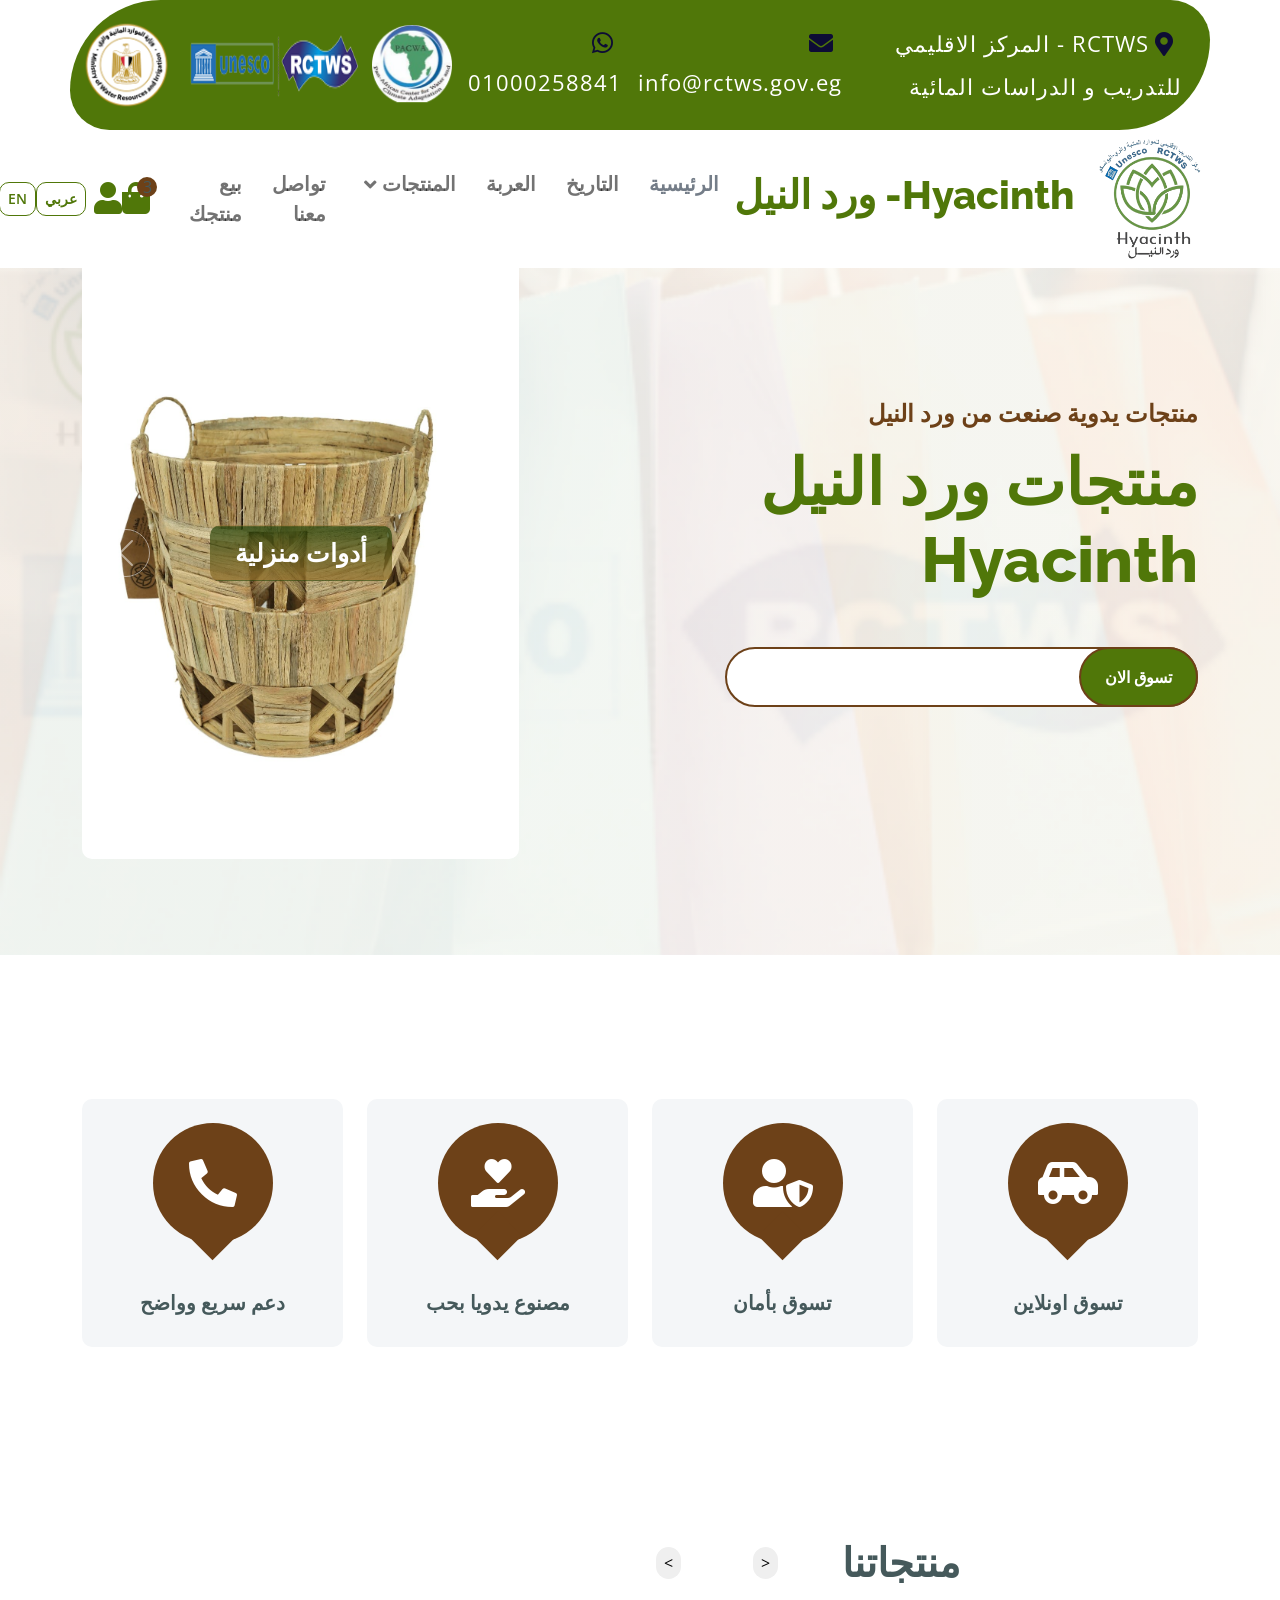
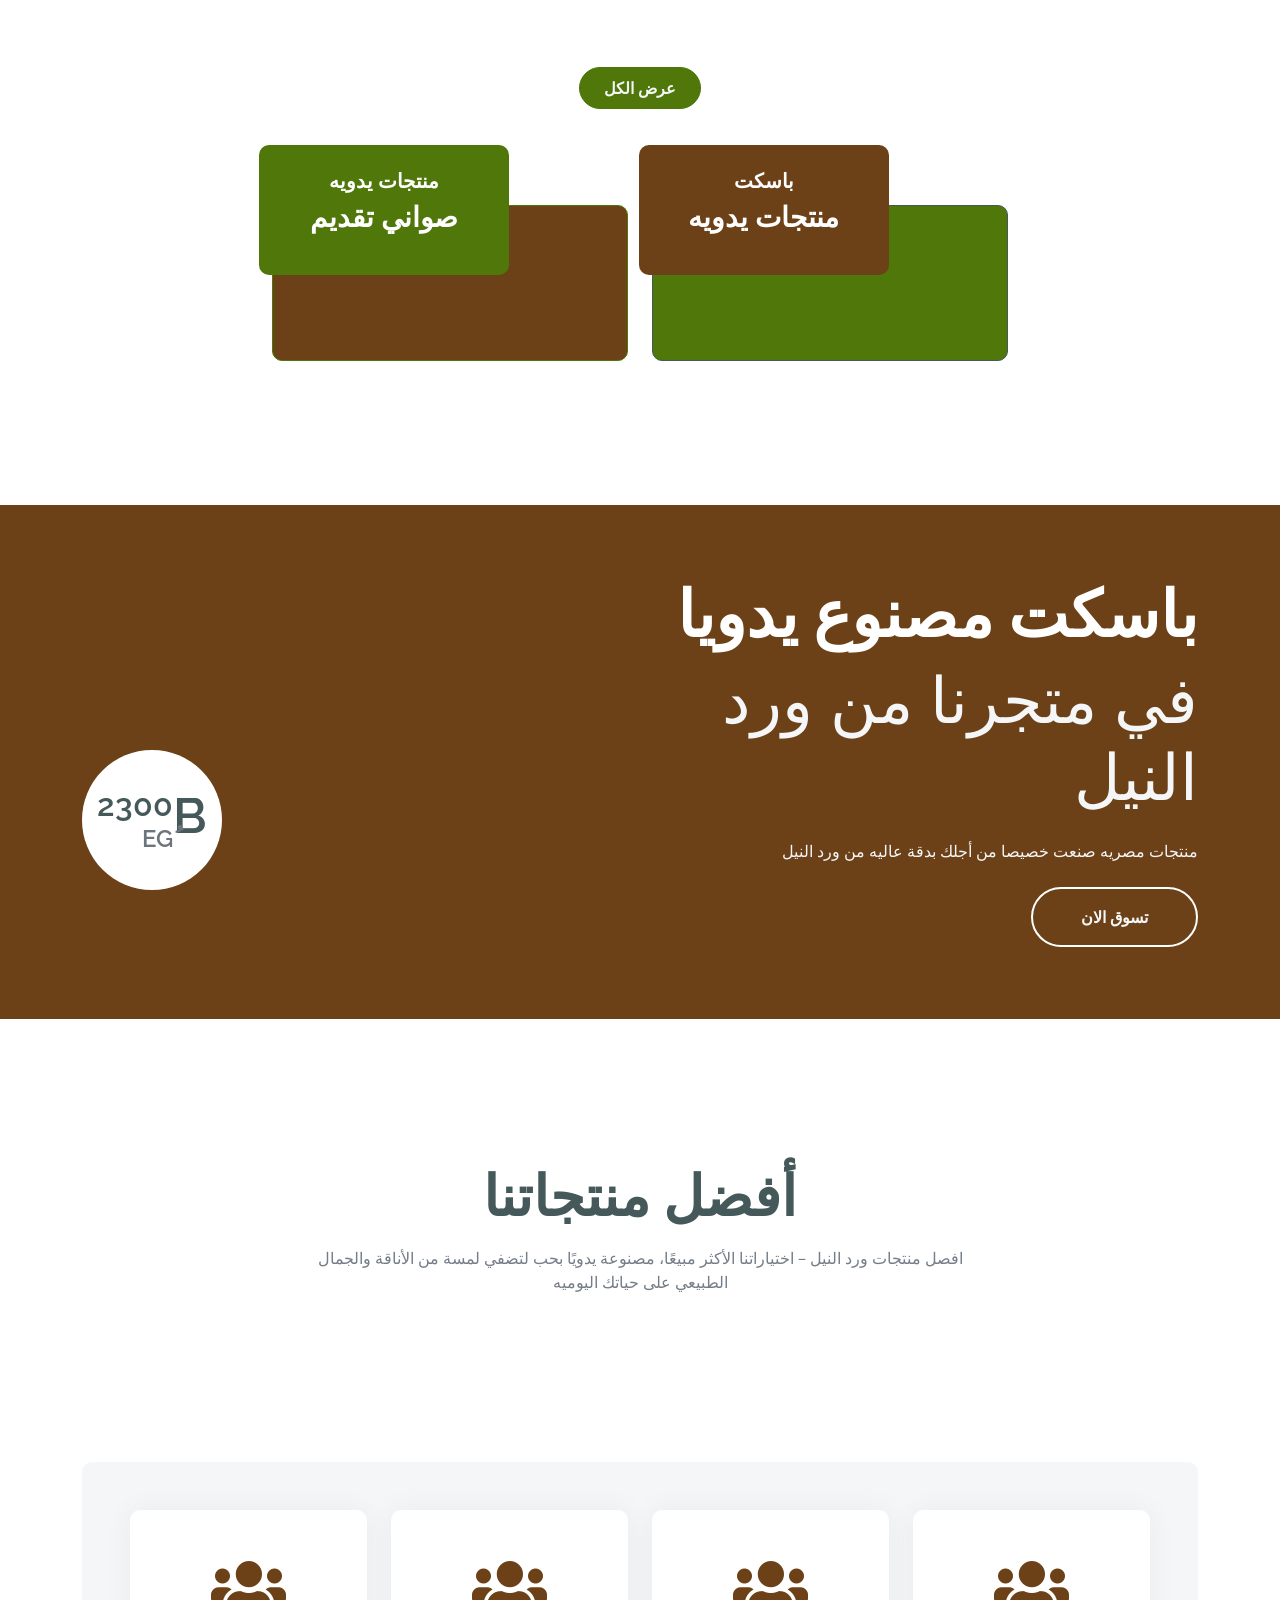
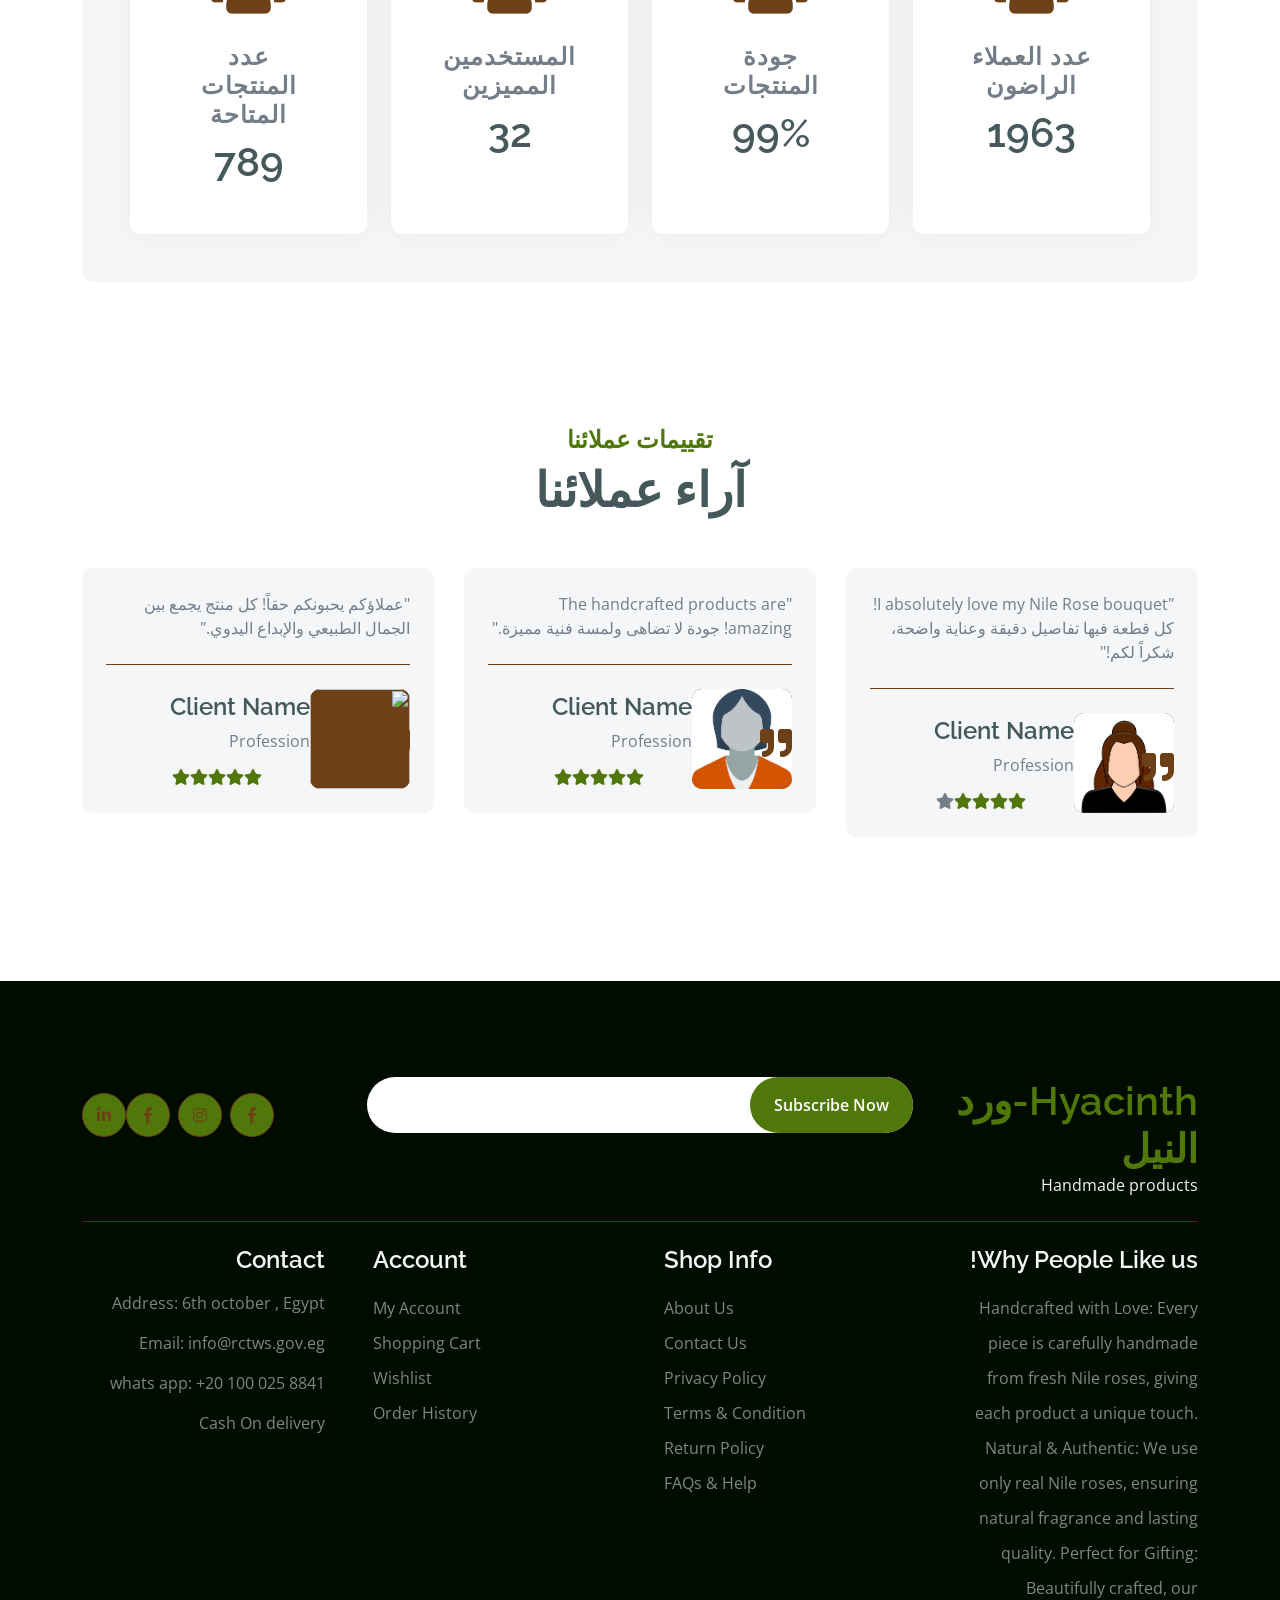
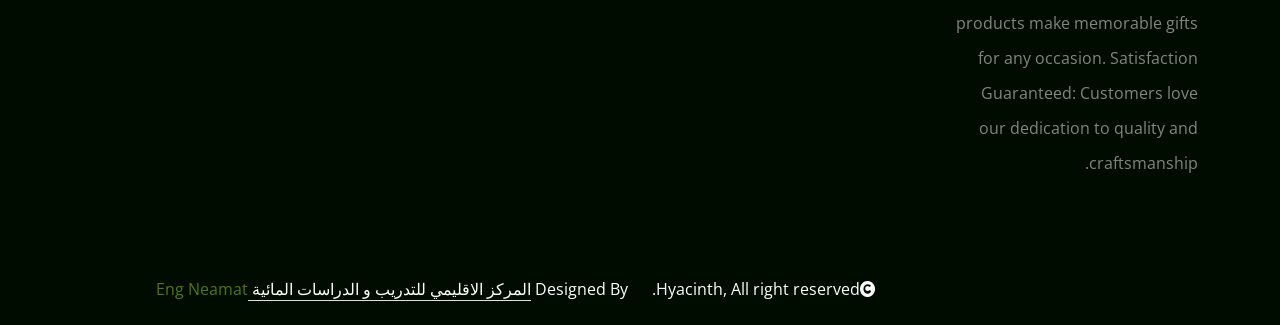
==== index.html @ 99140414 "Add files via upload" ====
<!DOCTYPE html>
<html lang="en" dir="ltr">

    <head>
        <meta charset="utf-8">
        <title>Hyacinth  - ورد النيل</title>
        <meta content="width=device-width, initial-scale=1.0" name="viewport">
        <meta content="" name="keywords">
        <meta content="" name="description">

        <!-- Google Web Fonts -->
        <link rel="preconnect" href="https://fonts.googleapis.com">
        <link rel="preconnect" href="https://fonts.gstatic.com" crossorigin>
        <link href="https://fonts.googleapis.com/css2?family=Open+Sans:wght@400;600&family=Raleway:wght@600;800&display=swap" rel="stylesheet"> 

        <!-- Icon Font Stylesheet -->
        <link rel="stylesheet" href="https://use.fontawesome.com/releases/v5.15.4/css/all.css"/>
        <link href="https://cdn.jsdelivr.net/npm/bootstrap-icons@1.4.1/font/bootstrap-icons.css" rel="stylesheet">

        <!-- Libraries Stylesheet -->
        <link href="lib/lightbox/css/lightbox.min.css" rel="stylesheet">
        <link href="lib/owlcarousel/assets/owl.carousel.min.css" rel="stylesheet">


        <!-- Customized Bootstrap Stylesheet -->
        <link href="css/bootstrap.min.css" rel="stylesheet">

        <!-- Template Stylesheet -->
        <link href="css/style.css" rel="stylesheet">


        <link rel="icon" type="image/png" href="img/hya.jpeg">

    </head>

    <body>

        <!-- Spinner Start -->
        <div id="spinner" class="show w-100 vh-100 bg-white position-fixed translate-middle top-50 start-50  d-flex align-items-center justify-content-center">
            <div class="spinner-grow text-primary" role="status"></div>
        </div>
        <!-- Spinner End -->


        <!-- Top Navbar start -->
        <div class="container-fluid fixed-top">
            <div class="container topbar bg-primary d-none d-lg-block">
                <div class="d-flex justify-content-between">
                    <div class="top-info ps-2">
                        <small class="me-3"><i class="fas fa-map-marker-alt me-2 text-icon fa-lg"></i> 
                            <a href="https://www.facebook.com/rctws.org" target="_blank" class="text-white fs">RCTWS - المركز الاقليمي للتدريب و الدراسات المائية</a>
                        </small>
                        <small class="me-3"><i class="fas fa-envelope me-2   fa-lg text-icon"></i>
                            <a href="#" class="text-white fs">info@rctws.gov.eg</a>
                        </small>
                        <small class="me-3"><i class="fab fa-whatsapp me-2 text-icon fa-lg"></i>
                            <a href="#" class="text-white fs">01000258841</a>
                        </small>
                    </div>
                    <div class="top-link pe-2">
                       <img src="./img/paacwa-removebg-preview.png" width="80px">
                        <img src="./img/rc.png" width="200px" height="130px">

                       <img src="./img/logo4.png" width="90px">
 
                        
                    </div>
                </div>
            </div>
            <div class="container px-0">
                <nav class="navbar navbar-light bg-white navbar-expand-xl">


<a href="ttps://www.facebook.com/rctws.org" target="_blank">
  <img src="./img/hyac.png" style="height: 130px; width: 120px; cursor: pointer;">
</a>



                    <a href="https://www.facebook.com/rctws.org" target="_blank" class="navbar-brand"><h1 class="text-primary display-6">Hyacinth- ورد النيل</h1></a>
                    <button class="navbar-toggler py-2 px-3" type="button" data-bs-toggle="collapse" data-bs-target="#navbarCollapse">
                        <span class="fa fa-bars text-primary"></span>
                    </button>
                    <div class="collapse navbar-collapse bg-white" id="navbarCollapse">
                        <div class="navbar-nav mx-auto">
                            <a href="index.html" class="nav-item nav-link active fw-bold" data-ar="الرئيسية" data-en="Home">Home     </a>
                            <a href="history.html" class="nav-item nav-link  fw-bold" data-ar="التاريخ" data-en="History"> History</a>
                            <a href="cart.html" class="nav-item nav-link fw-bold" data-ar="العربة" data-en="Cart"></a>
                            <div class="nav-item dropdown">
                                <a href="#" class="nav-link dropdown-toggle fw-bold" data-bs-toggle="dropdown" data-ar="المنتجات "data-en="Products"></a>
                                <div class="dropdown-menu m-0 bg-secondary rounded-0">
                                    <a href="all-products.html" class="dropdown-item  fw-bold" data-ar="كل المنتجات" data-en="All products"> - </a>
                                    <a href="https://forms.gle/xGgBKrQKAGeYq6rEA" class="dropdown-item fw-bold" data-ar="بيع منتجك" data-en="Sell at Hyacinth"> </a></div>
                                </div> 
                                     <a href="contact.html" class="nav-item nav-link fw-bold" data-ar="تواصل معنا" data-en="Contact" ></a>
                                    <a href="https://forms.gle/xGgBKrQKAGeYq6rEA" class="nav-item nav-link fw-bold" data-ar=" بيع منتجك" data-en="Sell at Hyacinth"></a>

                            </div> 



        <div class="d-flex m-3 me-0" >

                          <a href="cart.html" class="position-relative me-4 my-auto">
                                <i class="fa fa-shopping-bag fa-2x"></i>
                                <span class="position-absolute bg-secondary rounded-circle d-flex align-items-center justify-content-center text-dark px-1" style="top: -5px; left: 15px; height: 20px; min-width: 20px;">3</span>
                            </a>
                            <a href="https://forms.gle/xGgBKrQKAGeYq6rEA" class="my-auto">
                                <i class="fas fa-user fa-2x"></i>
                            </a>

                            
        <button onclick="setLanguage('ar')" class="btn btn-sm btn-outline-primary me-2">عربي</button>
<button onclick="setLanguage('en')" class="btn btn-sm btn-outline-primary">EN</button>  
                        </div>

                        </div>
                        
                
                    </div>
                </nav>
            </div>
        </div>
        <!-- top Navbar End -->




        <!-- Modal Search Start -->
        <div class="modal fade" id="searchModal" tabindex="-1" aria-labelledby="exampleModalLabel" aria-hidden="true">
            <div class="modal-dialog modal-fullscreen">
                <div class="modal-content rounded-0">
                    <div class="modal-header">
                        <h5 class="modal-title" id="exampleModalLabel">Search by keyword</h5>
                        <button type="button" class="btn-close" data-bs-dismiss="modal" aria-label="Close"></button>
                    </div>
                    <div class="modal-body d-flex align-items-center">
                        <div class="input-group w-75 mx-auto d-flex">
                            <input type="search" class="form-control p-3" placeholder="keywords" aria-describedby="search-icon-1">
                            <span id="search-icon-1" class="input-group-text p-3"><i class="fa fa-search"></i></span>
                        </div>
                    </div>
                </div>
            </div>
        </div>
        <!-- Modal Search End -->
<style>
/* الوضع الإنجليزي */
html[dir="ltr"] .search-btn {
    top: 0%;
  right: 25%;
}

/* الوضع العربي */
html[dir="rtl"] .search-btn {
        top: 0%;

  right: 0%;
}
</style>


        <!-- Hero Start -->
        <div class="container-fluid py-5 mb-5 hero-header">
            <div class="container py-5">
                <div class="row g-5 align-items-center">
                    <div class="col-md-12 col-lg-7">
                        <h4 class="mb-3 text-secondary"  data-ar="منتجات يدوية صنعت من ورد النيل" data-en="Handmade products"></h4>

                        <h1 class="mb-5 display-3 text-primary"  data-ar="منتجات ورد النيل Hyacinth" data-en="Hyacinth Products"></h1>
                        <div class="position-relative mx-auto">
                            <input class="form-control border-2 border-secondary w-75 py-3 px-4 rounded-pill" type="number" placeholder="Search">
                         <button type="submit"
  class="btn btn-primary border-2 border-secondary py-3 px-4 position-absolute rounded-pill text-white h-100 search-btn"
  onclick="window.location.href='all-products.html';" data-ar="تسوق الان" data-en="Shop Now">
 
</button>

                        </div>
                    </div>
                    <div class="col-md-12 col-lg-5">
                        <div id="carouselId" class="carousel slide position-relative" data-bs-ride="carousel">
                            <div class="carousel-inner" role="listbox">
                                <div class="carousel-item active rounded">
                                    <img src="img/hero-img-1.jpeg" class="img-fluid w-100 h-70 bg-secondary rounded" alt="First slide">
                                    <a href="#" class="btn px-4 py-2 text-white rounded"  data-ar="أدوات منزلية" data-en="Home supplies"></a>
                                </div>
                                <div class="carousel-item rounded">
                                    <img src="img/bag.jpeg" class="img-fluid w-100 h-100 rounded" alt="Second slide">
                                    <a href="#" class="btn px-4 py-2 text-white rounded"  data-ar="اكسسوارات " data-en="Accessories" ></a>
                                </div>
                            </div>
                            <button class="carousel-control-prev" type="button" data-bs-target="#carouselId" data-bs-slide="prev">
                                <span class="carousel-control-prev-icon" aria-hidden="true"></span>
                                <span class="visually-hidden">Previous</span>
                            </button>
                            <button class="carousel-control-next" type="button" data-bs-target="#carouselId" data-bs-slide="next">
                                <span class="carousel-control-next-icon" aria-hidden="true"></span>
                                <span class="visually-hidden">Next</span>
                            </button>
                        </div>
                    </div>
                </div>
            </div>
        </div>
        <!-- Hero End -->


        <!-- Featurs Section Start -->
        <div class="container-fluid featurs py-5">
            <div class="container py-5">
                <div class="row g-4">
                    <div class="col-md-6 col-lg-3">
                        <div class="featurs-item text-center rounded bg-light p-4">
                            <div class="featurs-icon btn-square rounded-circle bg-secondary mb-5 mx-auto">
                                <i class="fas fa-car-side fa-3x text-white"></i>
                            </div>
                            <div class="featurs-content text-center">

                              <h5   data-ar="تسوق اونلاين" data-en="Free online Shopping"></h5>

            
                            </div>
                        </div>
                    </div>
                    <div class="col-md-6 col-lg-3">
                        <div class="featurs-item text-center rounded bg-light p-4">
                            <div class="featurs-icon btn-square rounded-circle bg-secondary mb-5 mx-auto">
                                <i class="fas fa-user-shield fa-3x text-white"></i>
                            </div>
                            <div class="featurs-content text-center">

                        <h5   data-ar="تسوق بأمان" data-en="Security Shopping"></h5>

                             
                            </div>
                        </div>
                    </div>
                    <div class="col-md-6 col-lg-3">
                        <div class="featurs-item text-center rounded bg-light p-4">
                            <div class="featurs-icon btn-square rounded-circle bg-secondary mb-5 mx-auto">
                                <i class="fas fa-hand-holding-heart fa-3x text-white"></i>
                            </div>
                            <div class="featurs-content text-center">
                                <h5   data-ar="مصنوع يدويا بحب  " data-en="Handmade with Love"></h5>
                            </div>
                        </div>
                    </div>
                    <div class="col-md-6 col-lg-3">
                        <div class="featurs-item text-center rounded bg-light p-4">
                            <div class="featurs-icon btn-square rounded-circle bg-secondary mb-5 mx-auto">
                                <i class="fa fa-phone-alt fa-3x text-white"></i>
                            </div>
                            <div class="featurs-content text-center">
                               <h5   data-ar="دعم سريع وواضح " data-en="Fast & Friendly Support"></h5>

                               
                            </div>
                        </div>
                    </div>
                </div>
            </div>
        </div>
        <!-- Featurs Section End -->


        <!-- المنتجات -->
        <!-- Products Section -->
<div class="container-fluid fruite py-5">
    <div class="container py-5">
        <div class="tab-class text-center">
            <div class="row g-4">
                <div class="col-lg-4 text-start">
                    <h1     data-ar="منتجاتنا  " data-en="Our Products"></h1>
                </div>

                
                <div class="col-lg-8 text-center">


  <!-- Nav Tabs (dynamic categories) -->
<div class="tabs-container">
  <button class="scroll-btn left ">&lt;</button>
  <ul class="nav2 nav-pills2 text-center mb-5 tb" id="productTabs">
    <!-- العناصر هتتولد أوتوماتيك هنا -->
  </ul>
  <button class="scroll-btn right">&gt;</button>
</div>


</div>
  <style>
.tabs-container {
  display: flex;
  align-items: center;
  width: 100%;
  overflow: hidden;
}

#productTabs {
  display: flex;
  gap: 5px;
  list-style: none;
  margin: 0;
  flex-wrap: nowrap;
  overflow-x: auto;   /*   auto فقط */
  scroll-behavior: smooth;
  white-space: nowrap;

  -ms-overflow-style: none;
  scrollbar-width: none;
}

#productTabs::-webkit-scrollbar {
  display: none;
}


#productTabs::-webkit-scrollbar {
    display: none;  /* لإخفاء شريط التمرير في Chrome, Safari, Opera */
}
#productTabs li {
  flex: 0 0 auto;
}

#productTabs li button {
display: flex;              /*  للزرار أهم سطر */
  align-items: center;        /* توسيط رأسي */
  justify-content: center;    /* توسيط أفقي */


  padding: 4px 10px; 
  font-size: 18px;
  border: none;
  color: aliceblue !important;
  background-color: #507709 !important;
  border-radius: 5px;
  cursor: pointer;
}

#productTabs button.active {
  background-color: #e2af18;
  color: white;
}

.scroll-btn {
  color: rgb(0, 0, 0);
  border: none;
  padding: 4px 8px;
  cursor: pointer;
  border-radius: 50px;
}
.tabs-container {
  display: flex;
  align-items: center;
  width: 100%;
  position: relative;
    padding: 0 40px;   /* مساحة للأسهم */

  overflow: hidden;   /* الإخفاء يكون هنا فقط */
}

</style>

<!--
<script>
// قائمة الفئات ديناميكيًا
const categories = ["All", "Lighting", "Basket", "Bags", "Coasters"];
const tabsContainer = document.getElementById("productTabs");

categories.forEach((cat, index) => {
  const li = document.createElement("li");
  li.classList.add("nav-item");
  const btn = document.createElement("a");
  btn.classList.add("nav-link");
  if(index === 0) btn.classList.add("active"); // اول فئة Active
  btn.innerText = cat;
  btn.dataset.category = cat;

  // إضافة وظيفة تغيير active عند الضغط
  btn.addEventListener("click", function() {
    document.querySelectorAll("#productTabs .nav-link").forEach(el => el.classList.remove("active"));
    this.classList.add("active");

    // هنا ممكن تضيفي وظيفة الفلترة للمنتجات
    filterProductsByCategory(cat);
  });

  li.appendChild(btn);
  tabsContainer.appendChild(li);
});

// دالة تجريبية للفلترة
function filterProductsByCategory(cat) {
  console.log("Filter by category:", cat);
  // هنا تحطي الكود اللي بيعمل الفلترة على المنتجات
}
</script>
-->
            </div>
            
            <!-- Products Container -->
            <div class="tab-content">
                <div id="tab1" class="tab-pane fade show p-0 active">
                    <div class="row g-4" id="tab1Products">
                        <!-- Products will be inserted here dynamically -->
                    </div>
                </div>
            </div>
        </div>      
    </div>
</div>
<!-- Products Section End -->

<script>
// رابط الشيت بصيغة TSV
const sheetURL = "https://docs.google.com/spreadsheets/d/e/2PACX-1vTLA-G9iiewsgnvTuuF7yuyj5DJ9Z6ovVxu6i2h3Se5U-w75zgrZIiinLpT5FRUPk80SSUBqM7drwAR/pub?output=tsv";

let productsData = [];

async function loadProductsTabs() {
    const res = await fetch(sheetURL);
    const text = await res.text();
    const rows = text.trim().split("\n");
    const headers = rows[0].split("\t");
    const dataRows = rows.slice(1);

    // تحويل كل صف لمنتج
    productsData = dataRows.map(row => {
        const cols = row.split("\t");
        let product = {};
        headers.forEach((h, i) => product[h] = cols[i] || "");
        return product;
    });

    // إنشاء قائمة الفلاتر حسب الـ category
    const categories = ["All", ...new Set(productsData.map(p => p.category))];
    const tabsContainer = document.getElementById("productTabs");
    tabsContainer.innerHTML = "";

    categories.forEach((cat, index) => {
        const li = document.createElement("li");
        li.classList.add("nav-item");
        li.innerHTML = `<button class="d-flex m-2 py-2 ${index===0 ? 'bg-light rounded-pill active' : 'bg-light rounded-pill'} text-dark" data-category="${cat}" style="width:130px;">${cat}</button>`;
        tabsContainer.appendChild(li);
    });

    // إضافة حدث عند الضغط على أي Tab
    document.querySelectorAll("#productTabs button").forEach(btn => {
        btn.addEventListener("click", () => {
            document.querySelectorAll("#productTabs button").forEach(b => b.classList.remove("active"));
            btn.classList.add("active");
            displayProducts(btn.getAttribute("data-category"));
        });
    });

    // عرض كل المنتجات مبدئيًا
    displayProducts("All");
}

function displayProducts(category) {
    const container = document.getElementById("tab1Products");
    container.innerHTML = "";

    productsData
        .filter(p => category === "All" || p.category === category)
          .slice(0, 8)

        .forEach(product => {
            if (!product.name || !product.image) return;

            const colDiv = document.createElement("div");
            colDiv.classList.add("col-md-6", "col-lg-4", "col-xl-3");
            colDiv.innerHTML = `
                <div class="rounded position-relative fruite-item clickable" data-page="products.html" data-img="${product.image}">
                    <div class="fruite-img">
                        <img src="${product.image}" class="img-fluid w-100 rounded-top" alt="${product.name}">
                    </div>
                    <div class="text-white bg-secondary px-3 py-1 rounded position-absolute" style="top: 10px; left: 10px;">${product.category}</div>
                    <div class="p-4 border border-secondary border-top-0 rounded-bottom">
                        <h4>${product.name}</h4>
                        <p>${product.specification}</p>
                        <div class="d-flex justify-content-between flex-lg-wrap">
                            <p class="text-dark fs-5 fw-bold mb-0">${product.price} EG</p>
                            <a href="products.html?img=${encodeURIComponent(product.image)}&name=${encodeURIComponent(product.name)}&price=${encodeURIComponent(product.price)}&spec=${encodeURIComponent(product.specification)}&code=${encodeURIComponent(product.code)}" class="btn border border-secondary rounded-pill px-3 text-primary">
                                <i class="fa fa-shopping-bag me-2 text-primary"></i>  أضف للعربة  
                            </a>
                        </div>
                    </div>
                </div>
            `;
            container.appendChild(colDiv);
        });
}

// استدعاء الدالة عند تحميل الصفحة
loadProductsTabs();
</script>

        <!--  Shop End-->

   <div class="text-center">
  <a href="all-products.html" class="btn btn-primary rounded-pill px-4 py-2 text-light fw-bold "  data-ar="عرض الكل  " data-en="See All"></a>
   </div>


        <!-- Featurs Start -->
        <div class="container-fluid service py-5">
            <div class="container py-5">
                <div class="row g-4 justify-content-center">
                    
                    <div class="col-md-6 col-lg-4">
                            <div class="service-item bg-primary rounded border border-dark">
                                <img src="https://i.postimg.cc/4nCV5F0F/baskt-mrb%CA%BF.jpg" class="img-fluid rounded-top w-100" alt="">
                                <div class="px-4 rounded-bottom">
                                    <div class="service-content bg-secondary text-center p-4 rounded">
                                        <h5 class="text-white" data-ar="باسكت  " data-en="Baskets"></h5>
                                        <h3 class="mb-0 text-white"   data-ar="منتجات يدويه  " data-en="Handmade Products"></h3>
                                    </div>
                                </div>
                            </div>
                    </div>
                    <div class="col-md-6 col-lg-4">
                            <div class="service-item bg-secondary rounded border border-primary">
                                <img src="https://i.postimg.cc/TPmfv8zY/sw-any-tqdym-(1).jpg" class="img-fluid rounded-top w-100" alt="">
                                <div class="px-4 rounded-bottom">
                                    <div class="service-content bg-primary text-center p-4 rounded">
                                         <h5 class="text-white" data-ar="منتجات يدويه" data-en="Serving Trays">منتجات يدويه</h3>

                                        <h3 class="text-white" data-ar= "صواني تقديم" data-en="Home Products">صوانى تقديم </h5>
                                    </div>
                                </div>
                            </div>
                    </div>
                </div>
            </div>
        </div>
        <!-- Featurs End -->
     



        <!-- Banner Section Start-->
        <div class="container-fluid banner bg-secondary my-5">
            <div class="container py-5">
                <div class="row g-4 align-items-center">
                    <div class="col-lg-6">
                        <div class="py-4">
                            <h1 class="display-3 text-white" data-ar="باسكت مصنوع يدويا " data-en="Handmade Baskets"></h1>
                            <p class="fw-normal display-3 text-light mb-4" data-ar="في متجرنا من ورد النيل" data-en="in Our Store"></p>
                            <p class="mb-4 text-light" data-ar="منتجات مصريه صنعت خصيصا من أجلك بدقة عاليه من ورد النيل" data-en="Handmade products made with hyacinth"></p>
                            <a href="all-products.html" class="banner-btn btn border-2 border-white rounded-pill text-light py-3 px-5" data-ar="تسوق الان
                            " data-en="BUY"
                            ></a>
                        </div>
                    </div>
                    <div class="col-lg-6">
                        <div class="position-relative">
                            <img src="https://i.postimg.cc/KvVNkCWK/bwf.jpg" class="img-fluid w-100 rounded" alt="">
                            <div class="d-flex align-items-center justify-content-center bg-white rounded-circle position-absolute" style="width: 140px; height: 140px; top: 0; left: 0;">
                                <h1 style="font-size: 50px;">B</h1>
                                <div class="d-flex flex-column">
                                    <span class="h2 mb-0">2300</span>
                                    <span class="h4 text-muted mb-0">ُEG</span>
                                </div>
                            </div>
                        </div>
                    </div>
                </div>
            </div>
        </div>
        <!-- Banner Section End -->


    <!-- Bestsaler Product Start -->
<!-- Bestsaler Product Start -->
<div class="container-fluid py-5">
    <div class="container py-5">

        <div class="text-center mx-auto mb-5" style="max-width: 700px;">
            <h1 class="display-4" data-ar="أفضل منتجاتنا" data-en="Bestseller Products"></h1>
            <p data-en="Nile Rose Best Sellers – Our top-selling handcrafted products, made with love to bring a touch of elegance and natural beauty to your everyday life."></p>


            <p data-ar="  افصل منتجات ورد النيل – اختياراتنا الأكثر مبيعًا، مصنوعة يدويًا بحب لتضفي لمسة من الأناقة والجمال الطبيعي على حياتك اليوميه "
            data-en="“Explore our best-selling water hyacinth products, handcrafted with love to add a touch of elegance and natural beauty to your everyday life.”" 
            >.</p>
        </div>
        

        <!-- PRODUCTS FROM GOOGLE SHEET -->
        <div class="row g-4" id="popular-products">
            <!-- المنتجات هتظهر هنا أوتوماتيك -->
        </div>

    </div>
</div>
<!-- Bestsaler Product End -->
<!-- Bestsaler Product End -->



        <!-- Fact Start -->
        <div class="container-fluid py-5">
            <div class="container">
                <div class="bg-light p-5 rounded">
                    <div class="row g-4 justify-content-center">
                        <div class="col-md-6 col-lg-6 col-xl-3">
                            <div class="counter bg-white rounded p-5">
                                <i class="fa fa-users text-secondary"></i>
                                <h4 data-ar="عدد العملاء الراضون" data-en="Satisfied Customers"></h4>
                                <h1>1963</h1>
                            </div>
                        </div>
                        <div class="col-md-6 col-lg-6 col-xl-3">
                            <div class="counter bg-white rounded p-5">
                                <i class="fa fa-users text-secondary"></i>
                                <h4 data-ar="جودة المنتجات" data-en="Quality of service"></h4>
                                <h1>99%</h1>
                            </div>
                        </div>
                        <div class="col-md-6 col-lg-6 col-xl-3">
                            <div class="counter bg-white rounded p-5">
                                <i class="fa fa-users text-secondary"></i>
                                <h4 data-ar="المستخدمين المميزين" data-en="Featured Users">quality certificates</h4>
                                <h1>32</h1>
                            </div>
                        </div>
                        <div class="col-md-6 col-lg-6 col-xl-3">
                            <div class="counter bg-white rounded p-5">
                                <i class="fa fa-users text-secondary"></i>
                                <h4 data-ar="عدد المنتجات المتاحة" data-en="Available Products"></h4>
                                <h1>789</h1>
                            </div>
                        </div>
                    </div>
                </div>
            </div>
        </div>
        <!-- Fact Start -->



 


        <!-- Tastimonial Start -->
        <div class="container-fluid testimonial py-5">
            <div class="container py-5">
                <div class="testimonial-header text-center">
                    <h4 class="text-primary" data-ar="  تقييمات عملائنا" data-en="Our Testimonial"></h4>
                    <h1 class="display-5 mb-5 text-dark" data-ar="آراء عملائنا " data-en="Our Client Saying!"></h1>
                </div>
                <div class="owl-carousel testimonial-carousel">
                    <div class="testimonial-item img-border-radius bg-light rounded p-4">
                        <div class="position-relative">
                            <i class="fa fa-quote-right fa-2x text-secondary position-absolute" style="bottom: 30px; right: 0;"></i>
                            <div class="mb-4 pb-4 border-bottom border-secondary">
                                <p class="mb-0">"I absolutely love my Nile Rose bouquet! كل قطعة فيها تفاصيل دقيقة وعناية واضحة، شكراً لكم!"
                                </p>
                            </div>
                            <div class="d-flex align-items-center flex-nowrap">
                                <div class="bg-secondary rounded">
                                    <img src="[data-uri]" class="img-fluid rounded" style="width: 100px; height: 100px;" alt="">
                                </div>
                                <div class="ms-4 d-block">
                                    <h4 class="text-dark">Client Name</h4>
                                    <p class="m-0 pb-3">Profession</p>
                                    <div class="d-flex pe-5">
                                        <i class="fas fa-star text-primary"></i>
                                        <i class="fas fa-star text-primary"></i>
                                        <i class="fas fa-star text-primary"></i>
                                        <i class="fas fa-star text-primary"></i>
                                        <i class="fas fa-star"></i>
                                    </div>
                                </div>
                            </div>
                        </div>
                    </div>
                    <div class="testimonial-item img-border-radius bg-light rounded p-4">
                        <div class="position-relative">
                            <i class="fa fa-quote-right fa-2x text-secondary position-absolute" style="bottom: 30px; right: 0;"></i>
                            <div class="mb-4 pb-4 border-bottom border-secondary">
                                <p class="mb-0">"The handcrafted products are amazing! جودة لا تضاهى ولمسة فنية مميزة."
                                </p>
                            </div>
                            <div class="d-flex align-items-center flex-nowrap">
                                <div class="bg-secondary rounded">
                                    <img src="[data-uri]" class="img-fluid rounded" style="width: 100px; height: 100px;" alt="">
                                </div>
                                <div class="ms-4 d-block">
                                    <h4 class="text-dark">Client Name</h4>
                                    <p class="m-0 pb-3">Profession</p>
                                    <div class="d-flex pe-5">
                                        <i class="fas fa-star text-primary"></i>
                                        <i class="fas fa-star text-primary"></i>
                                        <i class="fas fa-star text-primary"></i>
                                        <i class="fas fa-star text-primary"></i>
                                        <i class="fas fa-star text-primary"></i>
                                    </div>
                                </div>
                            </div>
                        </div>
                    </div>
                    <div class="testimonial-item img-border-radius bg-light rounded p-4">
                        <div class="position-relative">
                            <i class="fa fa-quote-right fa-2x text-secondary position-absolute" style="bottom: 30px; right: 0;"></i>
                            <div class="mb-4 pb-4 border-bottom border-secondary">
                                <p class="mb-0">"عملاؤكم يحبونكم حقاً! كل منتج يجمع بين الجمال الطبيعي والإبداع اليدوي."
                                </p>
                            </div>
                            <div class="d-flex align-items-center flex-nowrap">
                                <div class="bg-secondary rounded">
                                    <img src="https://encrypted-tbn0.gstatic.com/images?q=tbn:ANd9GcRXSTblEVkkdJh15jlAbC3FpvuzCKb1o-pQQA&s" class="img-fluid rounded" style="width: 100px; height: 100px;" alt="">
                                </div>
                                <div class="ms-4 d-block">
                                    <h4 class="text-dark">Client Name</h4>
                                    <p class="m-0 pb-3">Profession</p>
                                    <div class="d-flex pe-5">
                                        <i class="fas fa-star text-primary"></i>
                                        <i class="fas fa-star text-primary"></i>
                                        <i class="fas fa-star text-primary"></i>
                                        <i class="fas fa-star text-primary"></i>
                                        <i class="fas fa-star text-primary"></i>
                                    </div>
                                </div>
                            </div>
                        </div>
                    </div>
                </div>
            </div>
        </div>
        <!-- Tastimonial End -->


        <!-- Footer Start -->
        <div class="container-fluid bg-dark text-white-50 footer pt-5 mt-5">
            <div class="container py-5">
                <div class="pb-4 mb-4" style="border-bottom: 1px solid rgba(226, 24, 24, 0.5) ;">
                    <div class="row g-4">
                        <div class="col-lg-3">
                            <a href="#">
                                <h1 class="text-primary mb-0">Hyacinth-ورد النيل</h1>
                                <p class="text-light mb-0">Handmade products</p>
                            </a>
                        </div>
                        <div class="col-lg-6">
                            <div class="position-relative mx-auto">
                                <input class="form-control border-0 w-100 py-3 px-4 rounded-pill" type="number" placeholder="Your Email">
                                <button type="submit" class="btn btn-primary border-0 border-secondary py-3 px-4 position-absolute rounded-pill text-white" style="top: 0; right: 0;">Subscribe Now</button>
                            </div>
                        </div>
                        <div class="col-lg-3">
                            <div class="d-flex justify-content-end pt-3">
                                 <a class="btn bg-primary btn-outline-secondary me-2 btn-md-square rounded-circle" href="https://www.facebook.com/rctws.org"><i class="fab fa-facebook-f"></i></a>

                                <a class="btn bg-primary btn-outline-secondary me-2 btn-md-square rounded-circle" href="https://www.instagram.com/regional_trainingcenter?fbclid=IwY2xjawO_u8lleHRuA2FlbQIxMABicmlkETFCOFN6UWk1bWhQUmtodGVxc3J0YwZhcHBfaWQQMjIyMDM5MTc4ODIwMDg5MgABHubh2DN4yfxguJNljyhncz_wlaywmuAhNGKgFguYbPrltJeh7nC6CsIz_d_c_aem_ebj-E-huuBiDg3Vx98Fncg"><i class="fab fa-instagram"></i></a>
                                <a class="btn bg-primary btn-outline-secondary me-2 btn-md-square rounded-circle" href="https://www.facebook.com/profile.php?id=61572803608037"><i class="fab fa-facebook-f"></i></a>
                                <a class="btn bg-primary btn-outline-secondary btn-md-square rounded-circle" href="https://www.linkedin.com/company/106044133/admin/dashboard/"><i class="fab fa-linkedin-in"></i></a>
                            </div>
                        </div>
                    </div>
                </div>
                <div class="row g-5">
                    <div class="col-lg-3 col-md-6">
                        <div class="footer-item">
                            <h4 class="text-light mb-3">Why People Like us!</h4>
                            <p class="mb-4">Handcrafted with Love: Every piece is carefully handmade from fresh Nile roses, giving each product a unique touch.
Natural & Authentic: We use only real Nile roses, ensuring natural fragrance and lasting quality.
Perfect for Gifting: Beautifully crafted, our products make memorable gifts for any occasion.
Satisfaction Guaranteed: Customers love our dedication to quality and craftsmanship.</p>
                        </div>
                    </div>
                    <div class="col-lg-3 col-md-6">
                        <div class="d-flex flex-column text-start footer-item">
                            <h4 class="text-light mb-3">Shop Info</h4>
                            <a class="btn-link" href="">About Us</a>
                            <a class="btn-link" href="contact.html">Contact Us</a>
                            <a class="btn-link" href="">Privacy Policy</a>
                            <a class="btn-link" href="">Terms & Condition</a>
                            <a class="btn-link" href="">Return Policy</a>
                            <a class="btn-link" href="">FAQs & Help</a>
                        </div>
                    </div>
                    <div class="col-lg-3 col-md-6">
                        <div class="d-flex flex-column text-start footer-item">
                            <h4 class="text-light mb-3">Account</h4>
                            <a class="btn-link" href="cart.html">My Account</a>
                            <a class="btn-link" href="cart.html">Shopping Cart</a>
                            <a class="btn-link" href="cart.html">Wishlist</a>
                            <a class="btn-link" href="cart.html">Order History</a>
                        </div>
                    </div>
                    <div class="col-lg-3 col-md-6">
                        <div class="footer-item">
                            <h4 class="text-light mb-3">Contact</h4>
                            <p>Address: 6th october , Egypt</p>
                            <p>Email: info@rctws.gov.eg</p>
                            <p>whats app: +20 100 025 8841</p>
                            <p>Cash On delivery</p>

                        </div>
                    </div>
                </div>
            </div>
        </div>
        <!-- Footer End -->

        <!-- Copyright Start -->
        <div class="container-fluid copyright bg-dark py-4">
            <div class="container">
                <div class="row">
                    <div class="col-md-6 text-center text-md-start mb-3 mb-md-0">
                        <span class="text-white"><a class="text-white"  href="#">
                            <i class="fas fa-copyright text-white me-2">
                                
                            </i>Hyacinth</a>, All right reserved.</span>
                    </div>
                    <div class="col-md-6 my-auto text-center text-md-end text-white">
                        Designed By <a class="border-bottom text-white" href="#">      المركز الاقليمي للتدريب و الدراسات المائية  </a> <a href="https://www.facebook.com/rctws.org">Eng Neamat</a>
                    </div>
                </div>
            </div>
        </div>
        <!-- Copyright End -->



        <!-- Back to Top -->
        <a href="#" class="btn btn-primary border-3 border-primary rounded-circle back-to-top"><i class="fa fa-arrow-up"></i></a>   


    
        
        <script>
    // جلب كل الصور التي لها class "clickable"
    const images = document.querySelectorAll(".clickable");

    images.forEach(img => {
      img.addEventListener("click", function() {
        // جلب الصفحة من الخاصية data-page
        let page = this.getAttribute("data-page");
        // فتح الصفحة
        window.location.href = page;
      });
    });
  </script>

<script>
document.addEventListener("DOMContentLoaded", function () {

  const sheetURL = "https://docs.google.com/spreadsheets/d/e/2PACX-1vTLA-G9iiewsgnvTuuF7yuyj5DJ9Z6ovVxu6i2h3Se5U-w75zgrZIiinLpT5FRUPk80SSUBqM7drwAR/pub?output=tsv";

  fetch(sheetURL)
    .then(res => res.text())
    .then(tsv => {

      const rows = tsv.trim().split("\n").slice(1);
      let html = "";
      let count = 0;

      rows.forEach(row => {
        if (count >= 6) return; // عرض 6 منتجات فقط

        const cols = row.split("\t");
        const code  = cols[0];
        const name  = cols[1];
        const price = cols[2];
        const spec  = cols[3];
        const image = cols[4];

        html += `
        <div class="col-md-4">
          <div class="p-4 rounded bg-light h-100">
            <div class="row align-items-center">
              <div class="col-6">
                <img src="${image}" class="img-fluid rounded-circle w-100" alt="${name}">
              </div>
              <div class="col-6">
                <h5>${name}</h5>
                <h4 class="mb-3">${price} EG</h4>
                <button class="btn border border-secondary rounded-pill px-3 text-primary"
                        onclick="window.location.href='products.html?img=${encodeURIComponent(image)}&name=${encodeURIComponent(name)}&code=${encodeURIComponent(code)}&price=${encodeURIComponent(price)}&spec=${encodeURIComponent(spec)}'">
                  أضف للعربة
                </button>
              </div>
            </div>
          </div>
        </div>`;

        count++;
      });

      document.getElementById("popular-products").innerHTML = html;

    })
    .catch(error => console.error("Error loading sheet:", error));

});
</script>

        
    <!-- JavaScript Libraries -->
    <script src="https://ajax.googleapis.com/ajax/libs/jquery/3.6.4/jquery.min.js"></script>
    <script src="https://cdn.jsdelivr.net/npm/bootstrap@5.0.0/dist/js/bootstrap.bundle.min.js"></script>
    <script src="lib/easing/easing.min.js"></script>
    <script src="lib/waypoints/waypoints.min.js"></script>
    <script src="lib/lightbox/js/lightbox.min.js"></script>
    <script src="lib/owlcarousel/owl.carousel.min.js"></script>

    <!-- Template Javascript -->
    <script src="js/main.js"></script>
    





<script>
  document.querySelectorAll('.clickable').forEach(img => {
    img.addEventListener('click', () => {
      const page = img.dataset.page;   // صفحة المنتجات
      const imgSrc = img.dataset.img;  // اسم الصورة
      window.location.href = `${page}?img=${imgSrc}`;
    });
  });
</script>










<script>

fetch(sheetURL)
  .then(res => res.text())
  .then(tsv => {

    const rows = tsv.split("\n").slice(1);
    let html = "";

    rows.forEach(row => {
      if (!row.trim()) return;

      const cols = row.split("\t");
      const name  = cols[1];
      const price = cols[2];
      const image = cols[4];

      html += `
      <div class="col-lg-6 col-xl-4">
        <div class="p-4 rounded bg-light h-100">
          <div class="row align-items-center">
            <div class="col-6">
              <img src="${image}" class="img-fluid rounded-circle w-100" alt="${name}">
            </div>
            <div class="col-6">
              <h5>${name}</h5>
              <h4 class="mb-3">${price} EG</h4>
              <a href="#" class="btn border border-secondary rounded-pill px-3 text-primary">
                أضف للعربة
              </a>
            </div>
          </div>
        </div>
      </div>`;
    });

    document.getElementById("popular-products").innerHTML = html;
  });
</script>
<script>
document.addEventListener("DOMContentLoaded", function () {
  const tabs = document.getElementById("productTabs");
  const btnLeft = document.querySelector(".scroll-btn.left");
  const btnRight = document.querySelector(".scroll-btn.right");

  btnRight.addEventListener("click", () => {
    tabs.scrollBy({ left: 200, behavior: "smooth" });
  });

  btnLeft.addEventListener("click", () => {
    const firstTab = tabs.querySelector("li");
    if (firstTab) {
      firstTab.scrollIntoView({
        behavior: "smooth",
        inline: "start",
        block: "nearest"
      });
    }
  });
});
</script>


<script>
function setLanguage(lang) {
    document.querySelectorAll('[data-ar]').forEach(el => {
        el.textContent = (lang === 'ar') ? el.getAttribute('data-ar') : el.getAttribute('data-en');
    });

    document.documentElement.dir = (lang === 'ar') ? 'rtl' : 'ltr';

    // تخزين اللغة للاستخدام في الصفحات الأخرى
    localStorage.setItem('lang', lang);
}

// عند تحميل الصفحة، نقرأ اللغة المختارة سابقًا
document.addEventListener('DOMContentLoaded', () => {
    const savedLang = localStorage.getItem('lang') || 'en';
    setLanguage(savedLang);
});
</script>

<script>
    let currentLang = localStorage.getItem("lang") || "ar";

    function applyLanguage(lang) {
        document.documentElement.lang = lang;
        document.documentElement.dir = lang === "ar" ? "rtl" : "ltr";

        document.querySelectorAll("[data-ar]").forEach(el => {
            el.innerText = lang === "ar"
                ? el.getAttribute("data-ar")
                : el.getAttribute("data-en");
        });

        localStorage.setItem("lang", lang);

        // إعادة تشغيل الكاروسيل
        $(".testimonial-carousel").trigger('destroy.owl.carousel');
        initTestimonialCarousel();
    }

    $(document).ready(function () {
        applyLanguage(currentLang);
    });
</script>





<script>
    function initTestimonialCarousel() {
        $(".testimonial-carousel").owlCarousel({
            loop: true,
            margin: 30,
            autoplay: true,
            autoplayTimeout: 5000,
            smartSpeed: 800,
            dots: true,
            nav: true,
            navText: [
                '<i class="fa fa-angle-right"></i>',
                '<i class="fa fa-angle-left"></i>'
            ],
            rtl: document.documentElement.dir === "rtl",
            responsive: {
                0: { items: 1 },
                768: { items: 2 },
                992: { items: 3 }
            }
        });
    }

    $(document).ready(function () {
        initTestimonialCarousel();
    });
</script>

</body>

</html>
---- css/style.css ----
/*** Spinner Start ***/
#spinner {
    opacity: 0;
    visibility: hidden;
    transition: opacity .8s ease-out, visibility 0s linear .5s;
    z-index: 99999;
 }

 #spinner.show {
     transition: opacity .8s ease-out, visibility 0s linear .0s;
     visibility: visible;
     opacity: 1;
 }

 .back-to-top {
    position: fixed;
    right: 30px;
    bottom: 30px;
    display: flex;
    width: 45px;
    height: 45px;
    align-items: center;
    justify-content: center;
    transition: 0.5s;
    z-index: 99;
}
/*** Spinner End ***/


/*** Button Start ***/
.btn {
    font-weight: 600;
    transition: .5s;
}
.btn-square {
    width: 32px;
    height: 32px;
}

.btn-sm-square {
    width: 34px;
    height: 34px;
}

.btn-md-square {
    width: 44px;
    height: 44px;
}

.btn-lg-square {
    width: 56px;
    height: 56px;
}

.btn-square,
.btn-sm-square,
.btn-md-square,
.btn-lg-square {
    padding: 0;
    display: flex;
    align-items: center;
    justify-content: center;
    font-weight: normal;
}

.btn.border-secondary {
    transition: 0.5s;
}

.btn.border-secondary:hover {
    background: var(--bs-secondary) !important;
    color: var(--bs-white) !important;
}

/*** Topbar Start ***/
.fixed-top {
    transition: 0.5s;
    background: var(--bs-white);
    border: 0;
}

.topbar {
    padding: 2spx;
    border-radius: 230px 100px;
}

.topbar .top-info {
    font-size: 20px;
    line-height: 2;
    letter-spacing: 1px;
    display: flex;
    align-items: center;
}

.topbar .top-link {
    font-size: 15px;
    line-height: 0;
    letter-spacing: 1px;
    display: flex;
    align-items: center;
}

.topbar .top-link a {
    letter-spacing: 1px;
}

.topbar .top-link a small:hover {
    color: var(--bs-secondary) !important;
    transition: 0.5s;
}

.topbar .top-link a small:hover i {
    color: var(--bs-primary) !important;
}
/*** Topbar End ***/

/*** Navbar Start ***/
.navbar .navbar-nav .nav-link {
    padding: 10px 15px;
    font-size: 20px;
    transition: .5s;
}

.navbar {
    height: 138px;
    border-bottom: 1px solid rgba(255, 255, 255, .1);
}

.navbar .navbar-nav .nav-link:hover,
.navbar .navbar-nav .nav-link.active,
.fixed-top.bg-white .navbar .navbar-nav .nav-link:hover,
.fixed-top.bg-white .navbar .navbar-nav .nav-link.active {
    color: var(--bs-primary);
}

.navbar .dropdown-toggle::after {
    border: none;
    content: "\f107";
    font-family: "Font Awesome 5 Free";
    font-weight: 700;
    vertical-align: middle;
    margin-left: 8px;
}

@media (min-width: 1200px) {
    .navbar .nav-item .dropdown-menu {
        display: block;
        visibility: hidden;
        top: 100%;
        transform: rotateX(-75deg);
        transform-origin: 0% 0%;
        border: 0;
        transition: .5s;
        opacity: 0;
    }
  
}

.dropdown .dropdown-menu a:hover {
    background: var(--bs-secondary);
    color: var(--bs-primary);
}

.navbar .nav-item:hover .dropdown-menu {
    transform: rotateX(0deg);
    visibility: visible;
    background: var(--bs-light) !important;
    border-radius: 10px !important;
    transition: .5s;
    opacity: 1;
}

#searchModal .modal-content {
    background: rgba(255, 255, 255, .8);
}
/*** Navbar End ***/

/*** Hero Header ***/
.hero-header {
    background: linear-gradient(rgba(248, 223, 173, 0.1), rgba(248, 223, 173, 0.1)), url(../img/back2.png);
    background-position: center center;
    background-repeat: no-repeat;
    background-size: cover;
}

.carousel-item {
    position: relative;
}

.carousel-item a {
    position: absolute;
    top: 50%;
    left: 50%;
    transform: translate(-50%, -50%);
    font-size: 25px;
    background: linear-gradient(rgb(28 63 5 / 70%), rgb(145 110 41 / 70%));
}
.carousel-control-next,
.carousel-control-prev {
    width: 48px;
    height: 48px;
    border-radius: 48px;
    border: 1px solid var(--bs-white);
    background: var(--bs-primary);
    position: absolute;
    top: 50%;
    transform: translateY(-50%);
}

.carousel-control-next {
    margin-right: 20px;
}

.carousel-control-prev {
    margin-left: 20px;
}

.page-header {
    position: relative;
    background: linear-gradient(rgba(0, 0, 0, 0.3), rgba(0, 0, 0, 0.3)), url(../img/back2.png);
    background-position: center center;
    background-repeat: no-repeat;
    background-size: cover;
}

@media (min-width: 992px) {
    .hero-header,
    .page-header {
        margin-top: 152px !important;
    }
   
    
}

@media (max-width: 992px) {
    .hero-header,
    .page-header {
        margin-top: 97px !important;
    }
}



/*** featurs Start ***/
.featurs .featurs-item .featurs-icon {
    position: relative;
    width: 120px;
    height: 120px;
}

.featurs .featurs-item .featurs-icon::after {
    content: "";
    width: 35px;
    height: 35px;
    background: var(--bs-secondary);
    position: absolute;
    bottom: -10px;
    transform: translate(-50%);
    transform: rotate(45deg);
    background: var(--bs-secondary);

}
/*** featurs End ***/


/*** service Start ***/
.service .service-item .service-content {
    position: relative;
    width: 250px;
    height: 130px;
    top: -50%;
    left: 50%;
    transform: translate(-50%, -50%);
}

/*** service End ***/


.fruite .tab-class .nav-item a.active {
    background: var(--bs-secondary) !important;
}

.fruite .tab-class .nav-item a.active span {
    color: var(--bs-white) !important;
}

.fruite .fruite-categorie .fruite-name {
    line-height: 40px;
}

.fruite .fruite-categorie .fruite-name a {
    transition: 0.5s;
}

.fruite .fruite-categorie .fruite-name a:hover {
    color: var(--bs-secondary);
}

.fruite .fruite-item {
    height: 100%;
    transition: 0.5s;
    /* التعديل 1: لتوحيد تنسيق البطاقة عمودياً */
    display: flex;
    flex-direction: column;
}
.fruite .fruite-item:hover {
    box-shadow: 0 0 55px rgba(0, 0, 0, 0.4);
}

.fruite .fruite-item .fruite-img {
    overflow: hidden;
    transition: 0.5s;
    border-radius: 10px 10px 0 0;
    /* التعديل 2: تحديد ارتفاع ثابت لحاوية الصورة */
    height: 300px; 
    display: flex;
    justify-content: center;
    align-items: center;
}

.fruite .fruite-item .fruite-img img {
    transition: 0.5s;
    /* التعديل 3: التحكم في كيفية ملء الصورة للحاوية الثابتة */
    width: 100%;
    height: 100%;
    object-fit: contain; /* للحفاظ على نسبة الصورة بالكامل داخل الارتفاع المحدد */
}

.fruite .fruite-item .fruite-img img:hover {
    transform: scale(1.3);
}
/*** Fruits End ***/


/*** vesitable Start ***/
.vesitable .vesitable-item {
    height: 100%;
    transition: 0.5s;
}

.vesitable .vesitable-item:hover {
    box-shadow: 0 0 55px rgba(0, 0, 0, 0.4);
}

.vesitable .vesitable-item .vesitable-img {
    overflow: hidden;
    transition: 0.5s;
    border-radius: 10px 10px 0 0;
}

.vesitable .vesitable-item .vesitable-img img {
    transition: 0.5s;
}

.vesitable .vesitable-item .vesitable-img img:hover {
    transform: scale(1.2);
}

.vesitable .owl-stage {
    margin: 50px 0;
    position: relative;
}

.vesitable .owl-nav .owl-prev {
    position: absolute;
    top: -8px;
    right: 0;
    color: var(--bs-primary);
    padding: 5px 25px;
    border: 1px solid var(--bs-secondary);
    border-radius: 20px;
    transition: 0.5s;

}

.vesitable .owl-nav .owl-prev:hover {
    background: var(--bs-secondary);
    color: var(--bs-white);
}

.vesitable .owl-nav .owl-next {
    position: absolute;
    top: -8px;
    right: 88px;
    color: var(--bs-primary);
    padding: 5px 25px;
    border: 1px solid var(--bs-secondary);
    border-radius: 20px;
    transition: 0.5s;
}

.vesitable .owl-nav .owl-next:hover {
    background: var(--bs-secondary);
    color: var(--bs-white);
}
/*** vesitable End ***/


/*** Banner Section Start ***/
.banner .banner-btn:hover {
    background: var(--bs-primary);
}
/*** Banner Section End ***/


/*** Facts Start ***/
.counter {
    height: 100%;
    text-align: center;
    box-shadow: 0 0 30px rgba(0, 0, 0, 0.05);
}

.counter i {
    font-size: 60px;
    margin-bottom: 25px;
}

.counter h4 {
    color: var(--bs-primary);
    letter-spacing: 1px;
    text-transform: uppercase;
}

.counter h1 {
    margin-bottom: 0;
}
/*** Facts End ***/


/*** testimonial Start ***/
.testimonial .owl-nav .owl-prev {
    position: absolute;
    top: -58px;
    right: 0;
    color: var(--bs-primary);
    padding: 5px 25px;
    border: 1px solid var(--bs-secondary);
    border-radius: 20px;
    transition: 0.5s;
}

.testimonial .owl-nav .owl-prev:hover {
    background: var(--bs-secondary);
    color: var(--bs-white);
}

.testimonial .owl-nav .owl-next {
    position: absolute;
    top: -58px;
    right: 88px;
    color: var(--bs-primary);
    padding: 5px 25px;
    border: 1px solid var(--bs-secondary);
    border-radius: 20px;
    transition: 0.5s;
}

.testimonial .owl-nav .owl-next:hover {
    background: var(--bs-secondary);
    color: var(--bs-white);
}
/*** testimonial End ***/


/*** Single Page Start ***/
.pagination {
    display: inline-block;
}

.pagination a {
    color: var(--bs-dark);
    padding: 10px 16px;
    text-decoration: none;
    transition: 0.5s;
    border: 1px solid var(--bs-secondary);
    margin: 0 4px;
}

.pagination a.active {
    background-color: var(--bs-primary);
    color: var(--bs-light);
    border: 1px solid var(--bs-secondary);
}

.pagination a:hover:not(.active) {background-color: var(--bs-primary)}

.nav.nav-tabs .nav-link.active {
    border-bottom: 2px solid var(--bs-secondary) !important;
}
/*** Single Page End ***/


/*** Footer Start ***/
.footer .footer-item .btn-link {
    line-height: 35px;
    color: rgba(255, 255, 255, .5);
    transition: 0.5s;
}

.footer .footer-item .btn-link:hover {
    color: var(--bs-light) !important;
    font-size: larger;
}

.footer .footer-item p.mb-4 {
    line-height: 35px;
}
/*** Footer End ***/



.category-tabs {
    display: flex;
    justify-content: center;
    gap: 35px;
    margin-bottom: 40px;
}

.tab-btn {
    background: none;
    border: none;
    font-size: 18px;
    font-weight: 500;
    color: #444;
    cursor: pointer;
    position: relative;
    padding: 5px 0;
}

.tab-btn::after {
    content: "";
    position: absolute;
    left: 0;
    bottom: -6px;
    width: 0;
    height: 2px;
    background-color: #105703;
    transition: width 0.3s ease;
}

.tab-btn.active {
    color: #105703;
    font-weight: 600;
}

.tab-btn.active::after {
    width: 100%;
}

#productTabs {
  display: flex;
  justify-content: center;
  gap: 20px;
  font-size: 23px;
}

#productTabs .nav-link {
  border-radius: 30px;
}

.fs{
    font-size: larger;
}
.text-icon{
color: rgba(8, 3, 57, 0.92);
}

.service-item {
  position: relative;
}

.service-content {
  position: absolute;
  bottom: 20px;

  /* الحل الأساسي */
  inset-inline-start: -10%;
  transform: translateX(-50%);

  width: calc(100% - 10px);
}
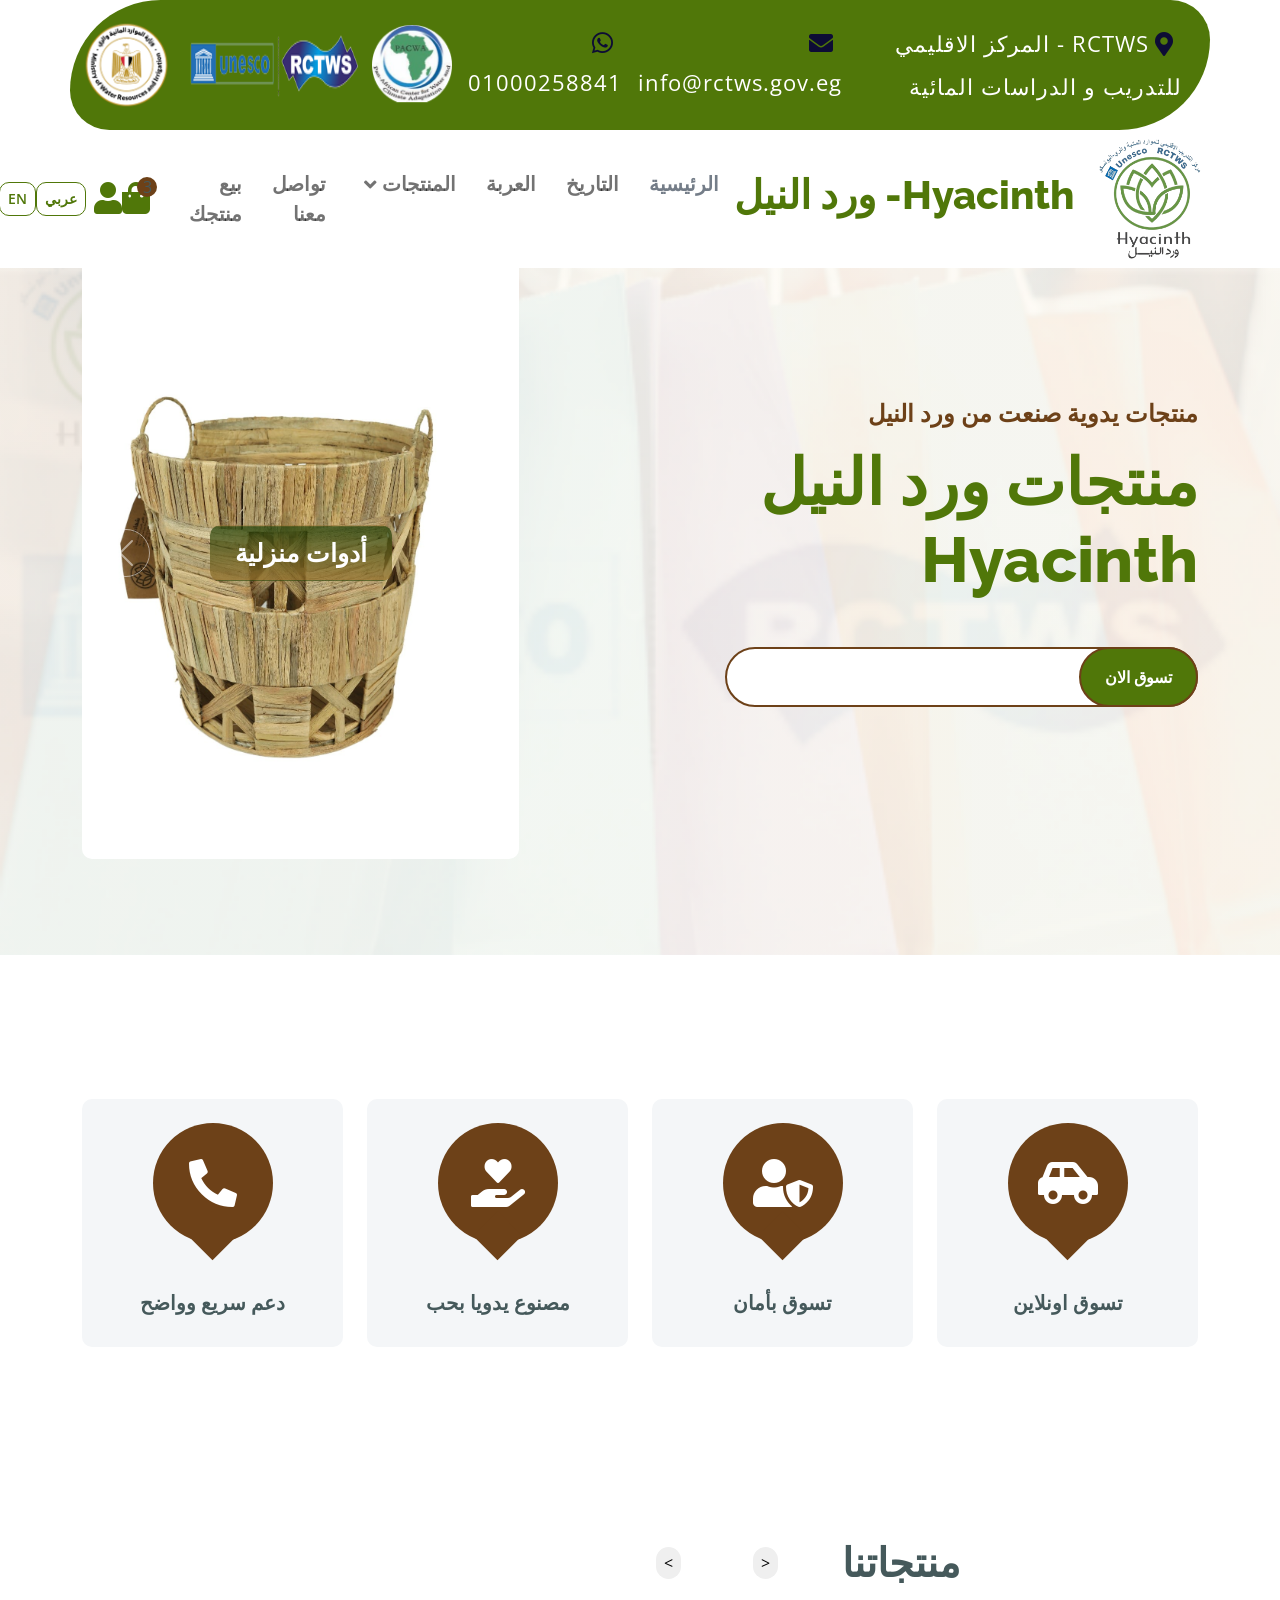
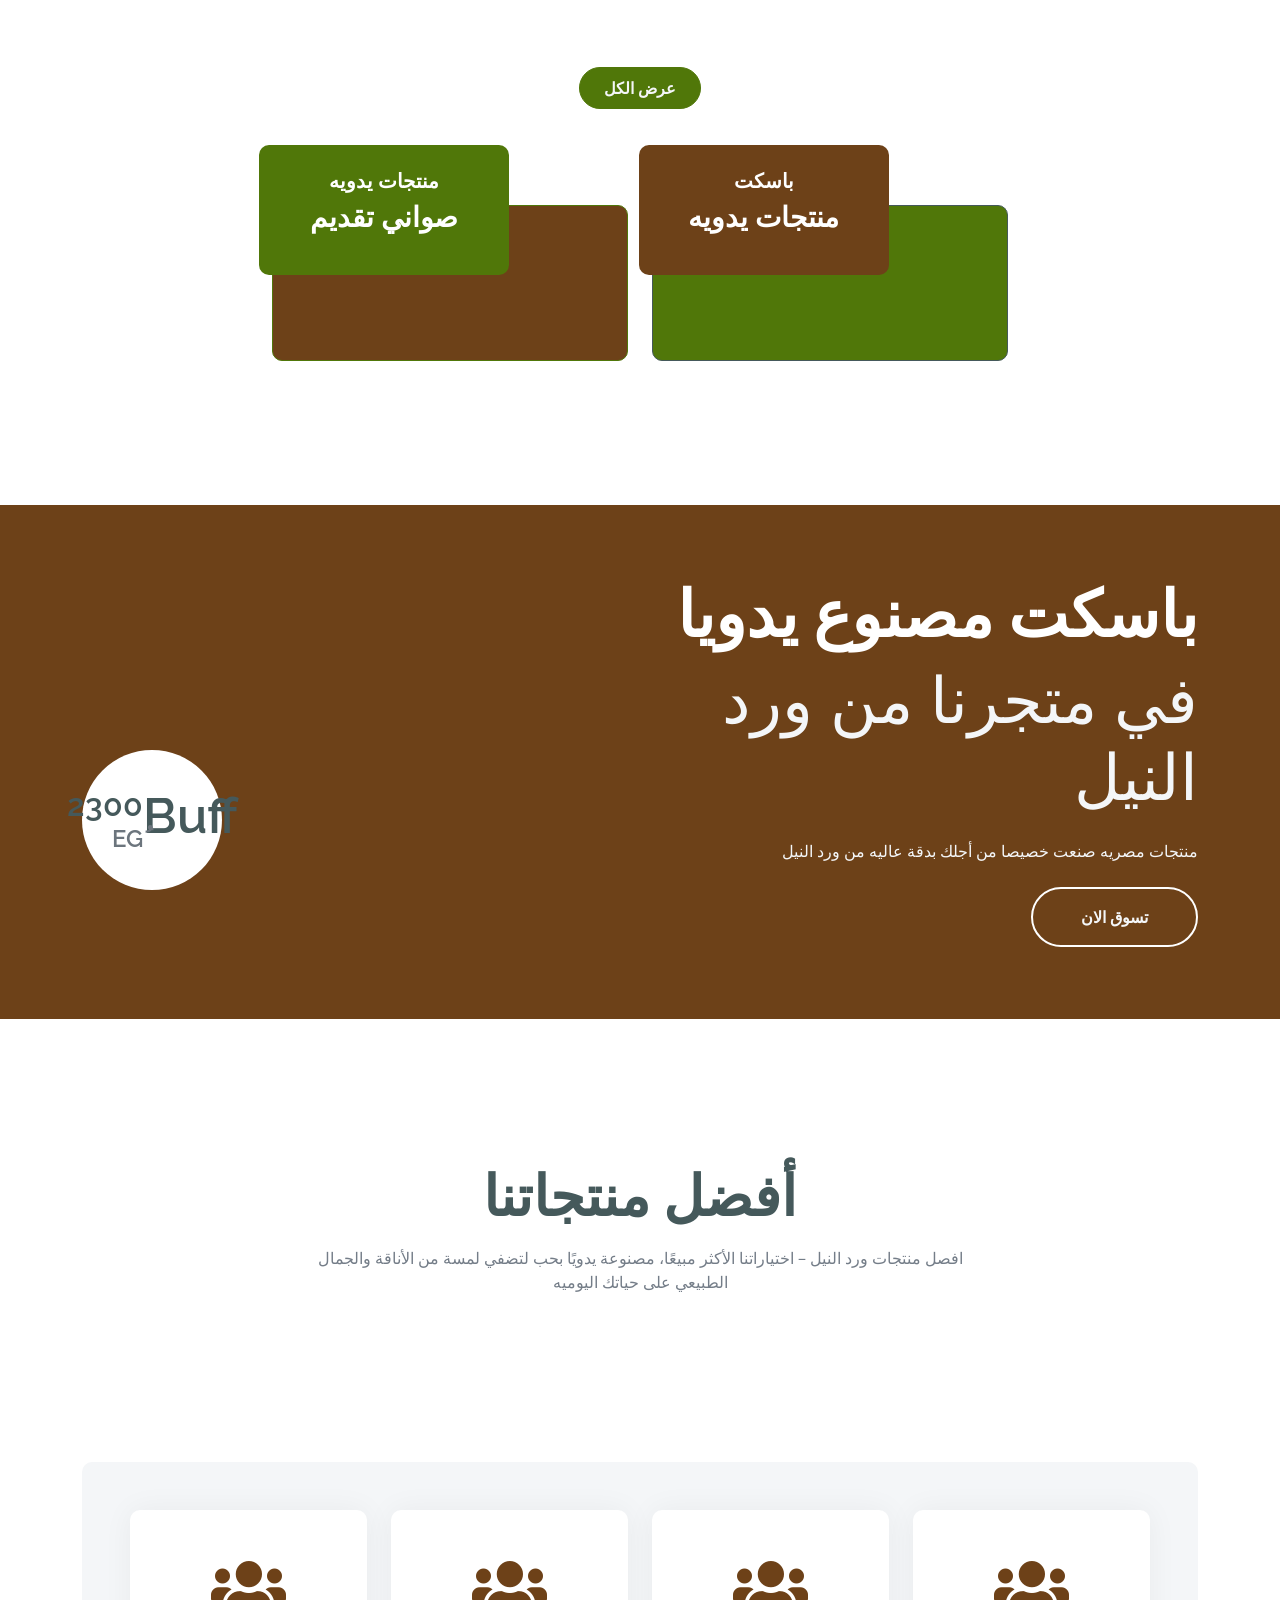
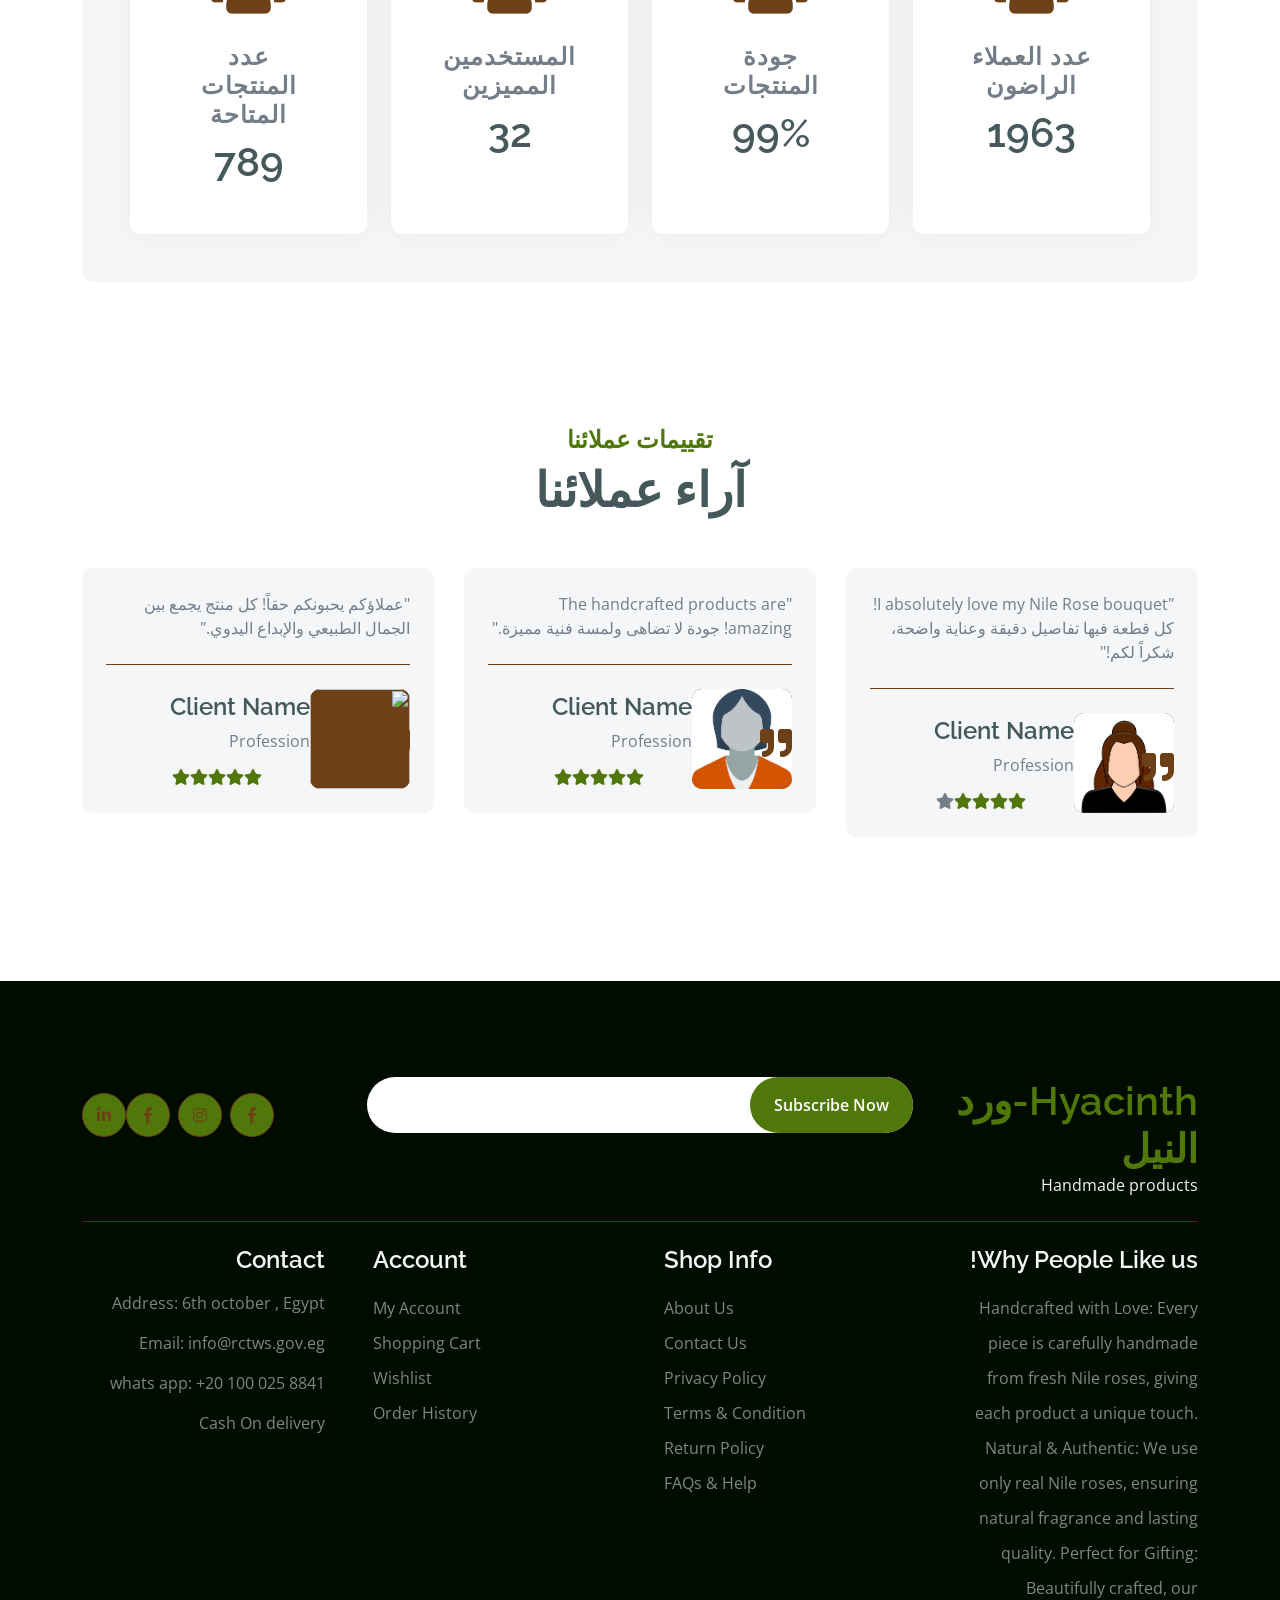
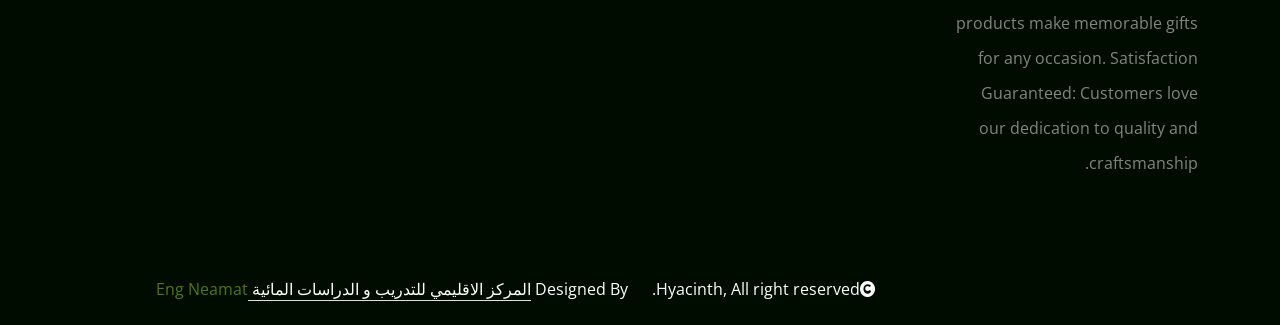
==== commit 961b1915: "Update index.html" ====
--- a/index.html
+++ b/index.html
@@ -558,7 +558,7 @@
                         <div class="position-relative">
                             <img src="https://i.postimg.cc/KvVNkCWK/bwf.jpg" class="img-fluid w-100 rounded" alt="">
                             <div class="d-flex align-items-center justify-content-center bg-white rounded-circle position-absolute" style="width: 140px; height: 140px; top: 0; left: 0;">
-                                <h1 style="font-size: 50px;">B</h1>
+                                <h1 style="font-size: 50px;">Buff</h1>
                                 <div class="d-flex flex-column">
                                     <span class="h2 mb-0">2300</span>
                                     <span class="h4 text-muted mb-0">ُEG</span>
@@ -1076,4 +1076,4 @@
 
 </body>
 
-</html>+</html>
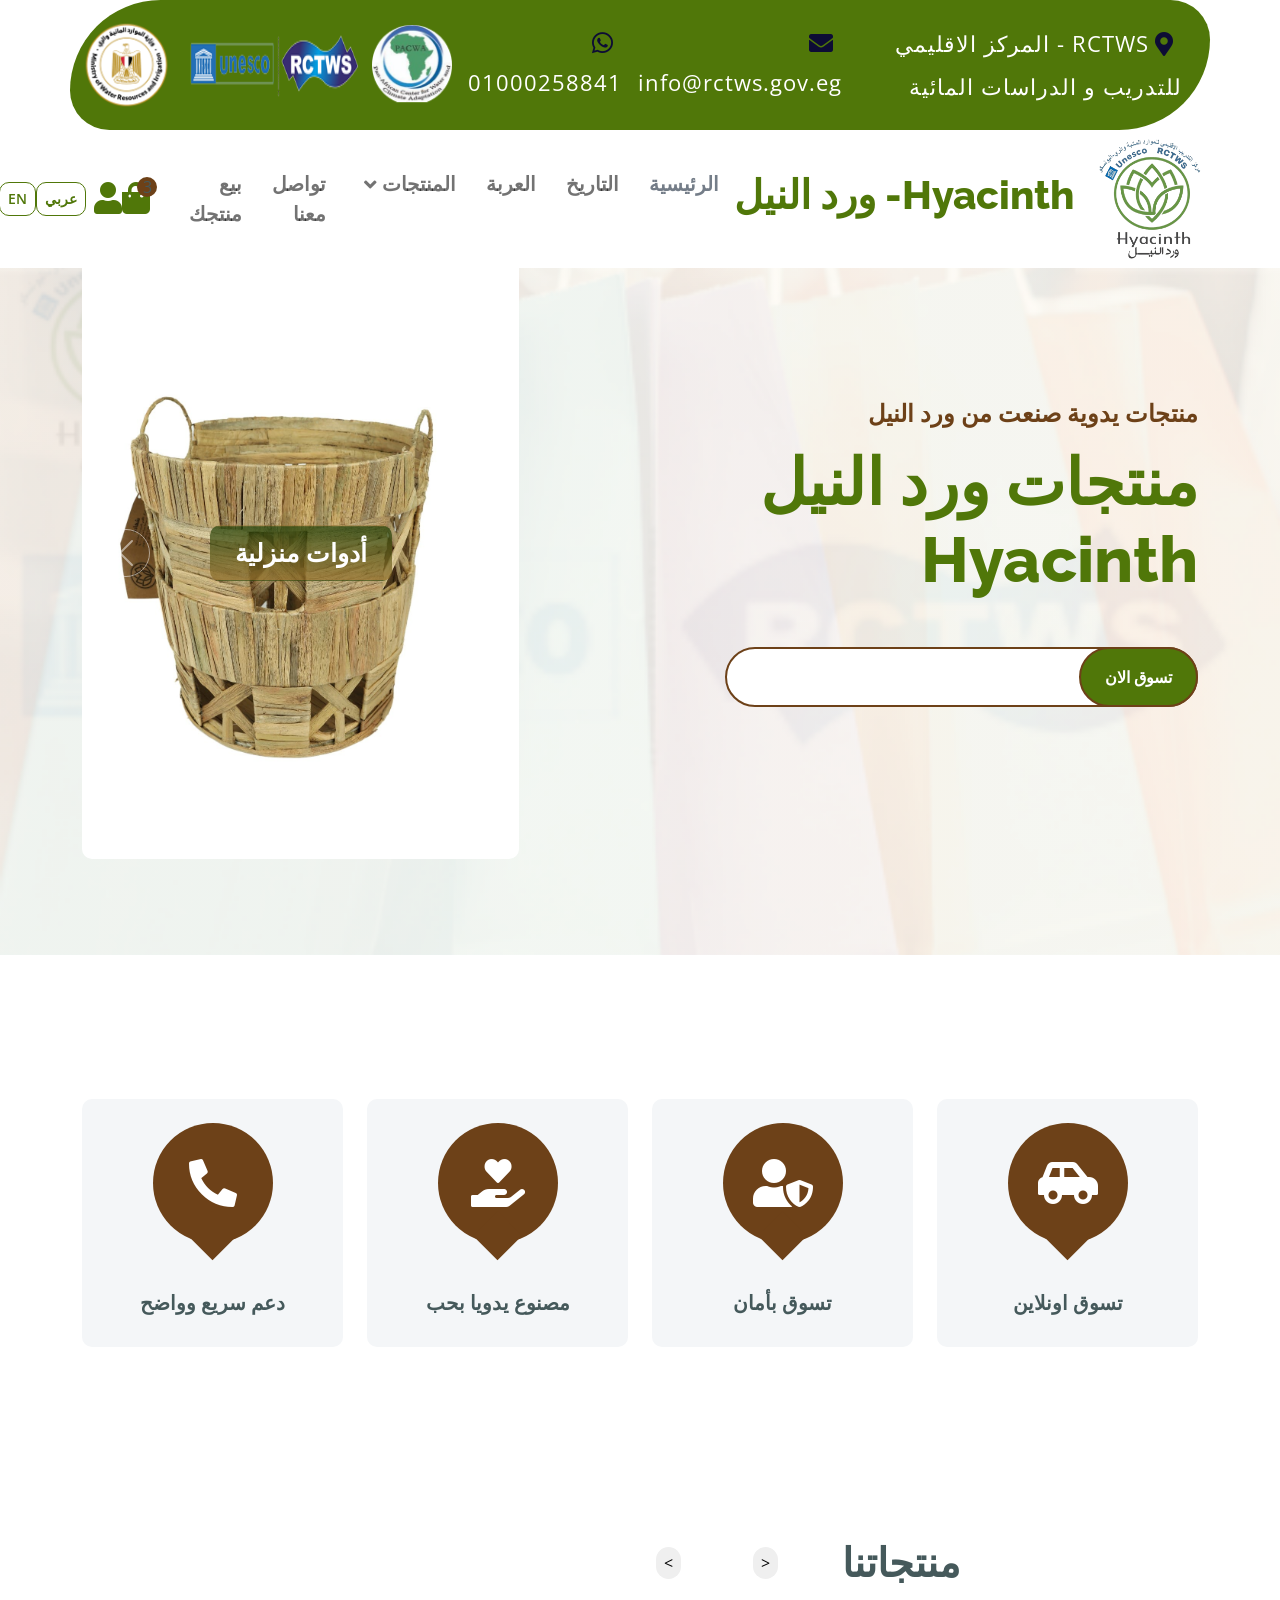
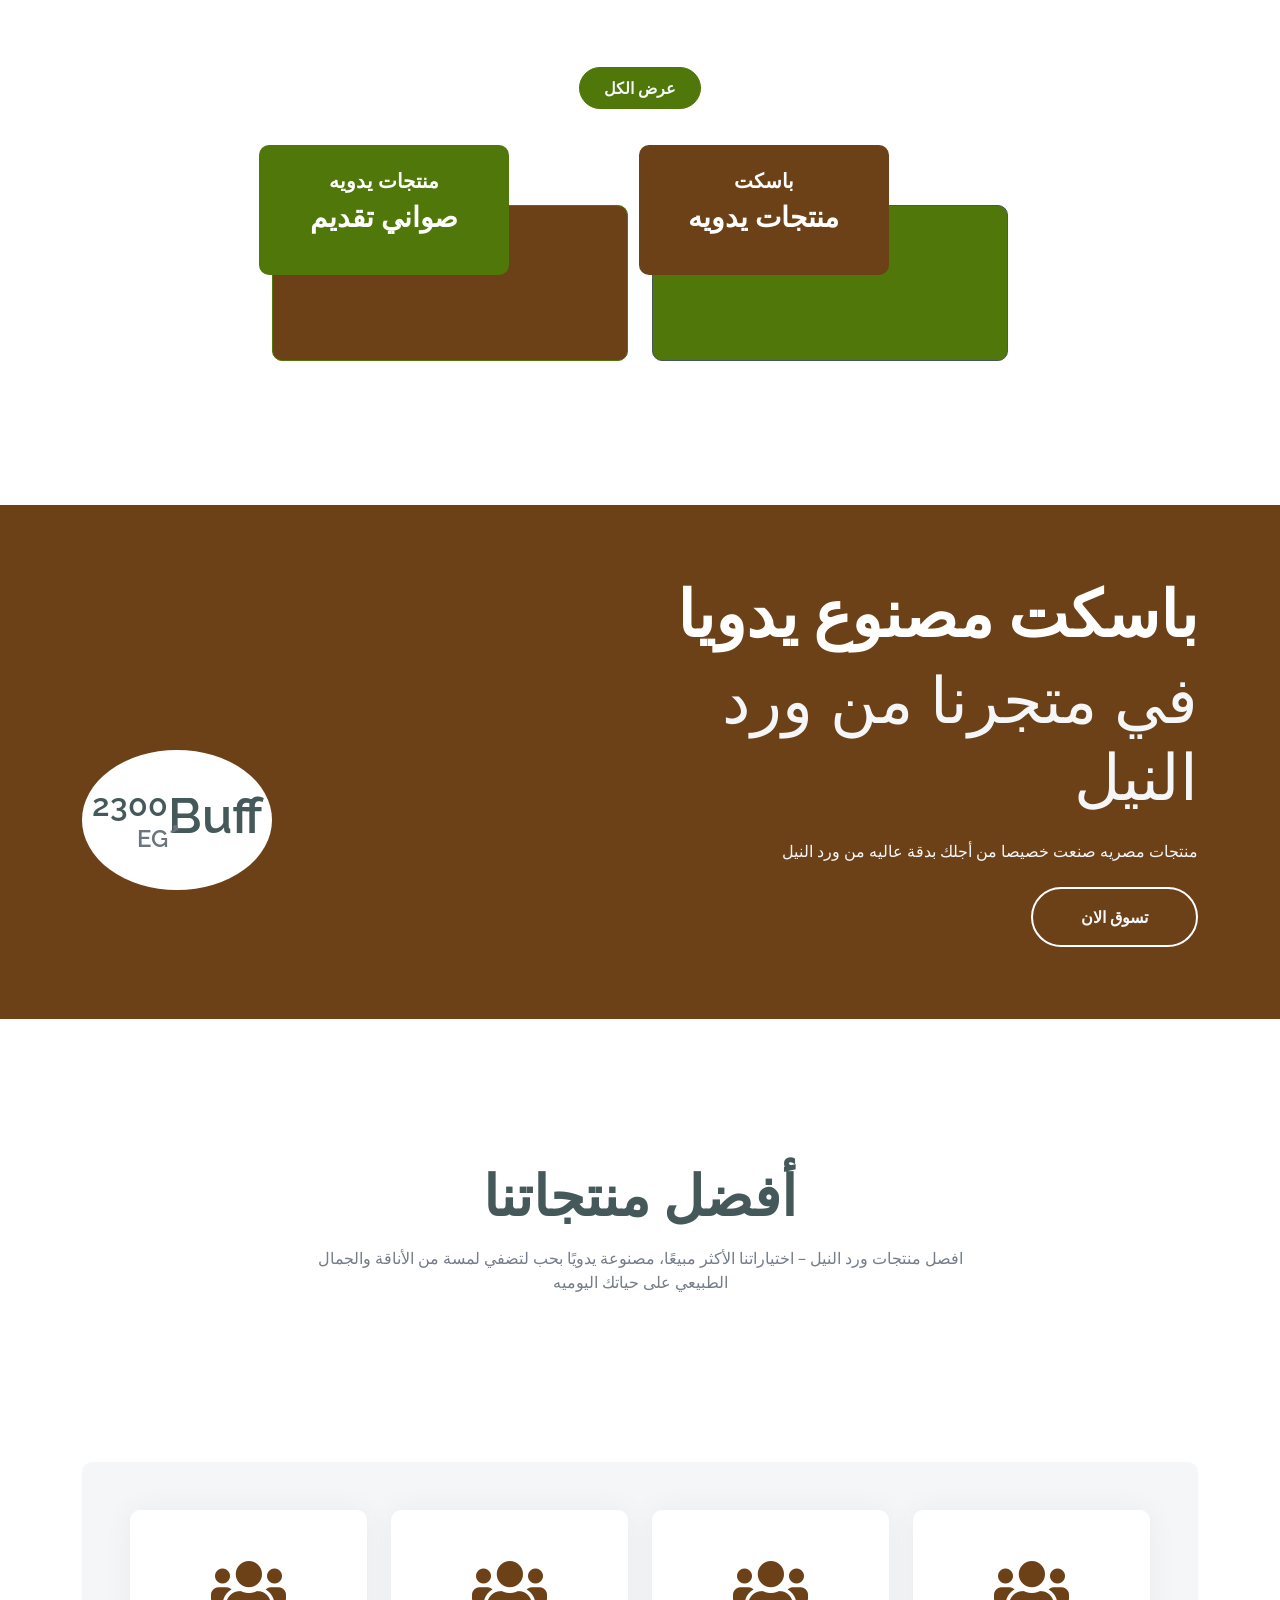
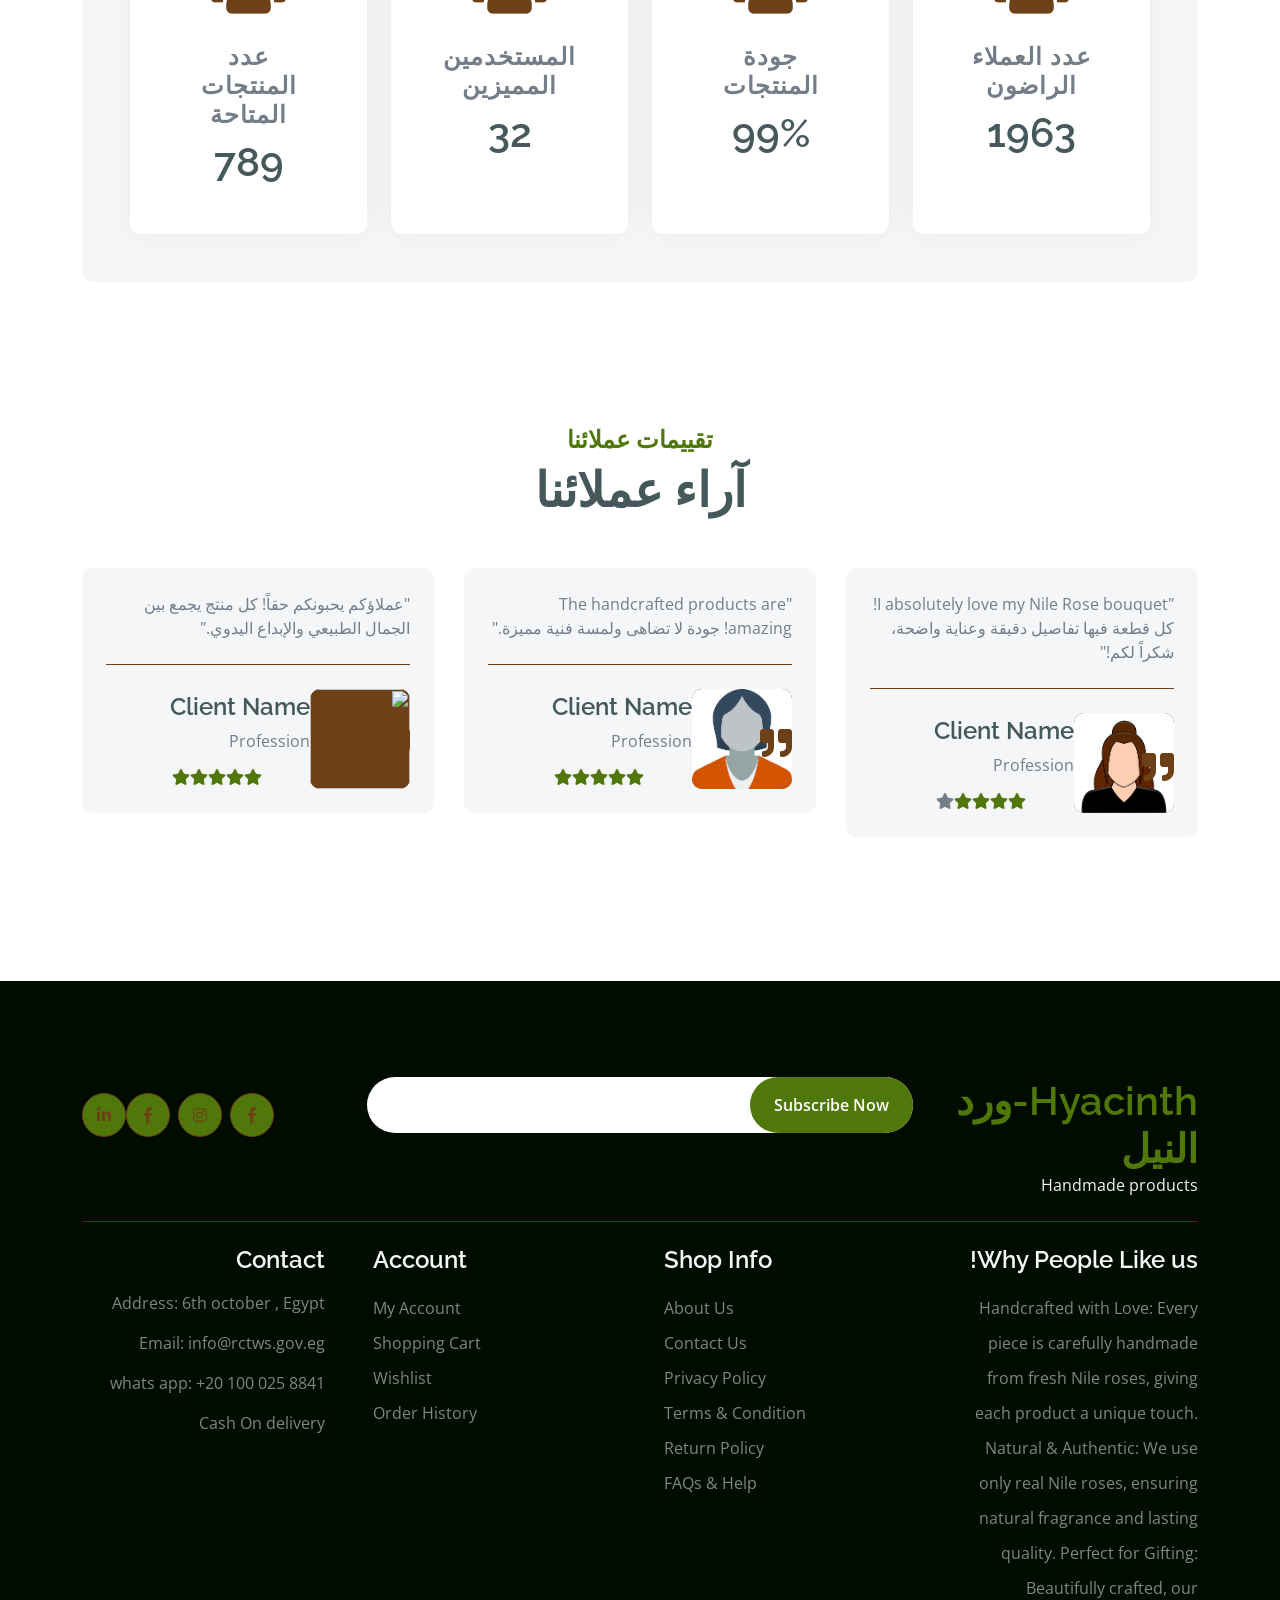
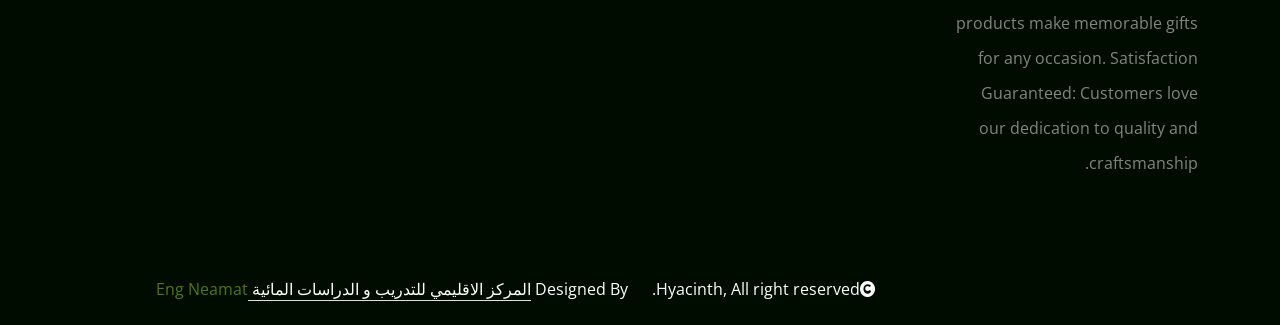
==== commit 5cd1892f: "Update index.html" ====
--- a/index.html
+++ b/index.html
@@ -557,7 +557,7 @@
                     <div class="col-lg-6">
                         <div class="position-relative">
                             <img src="https://i.postimg.cc/KvVNkCWK/bwf.jpg" class="img-fluid w-100 rounded" alt="">
-                            <div class="d-flex align-items-center justify-content-center bg-white rounded-circle position-absolute" style="width: 140px; height: 140px; top: 0; left: 0;">
+                            <div class="d-flex align-items-center justify-content-center bg-white rounded-circle position-absolute" style="width: 190px; height: 140px; top: 0; left: 0;">
                                 <h1 style="font-size: 50px;">Buff</h1>
                                 <div class="d-flex flex-column">
                                     <span class="h2 mb-0">2300</span>
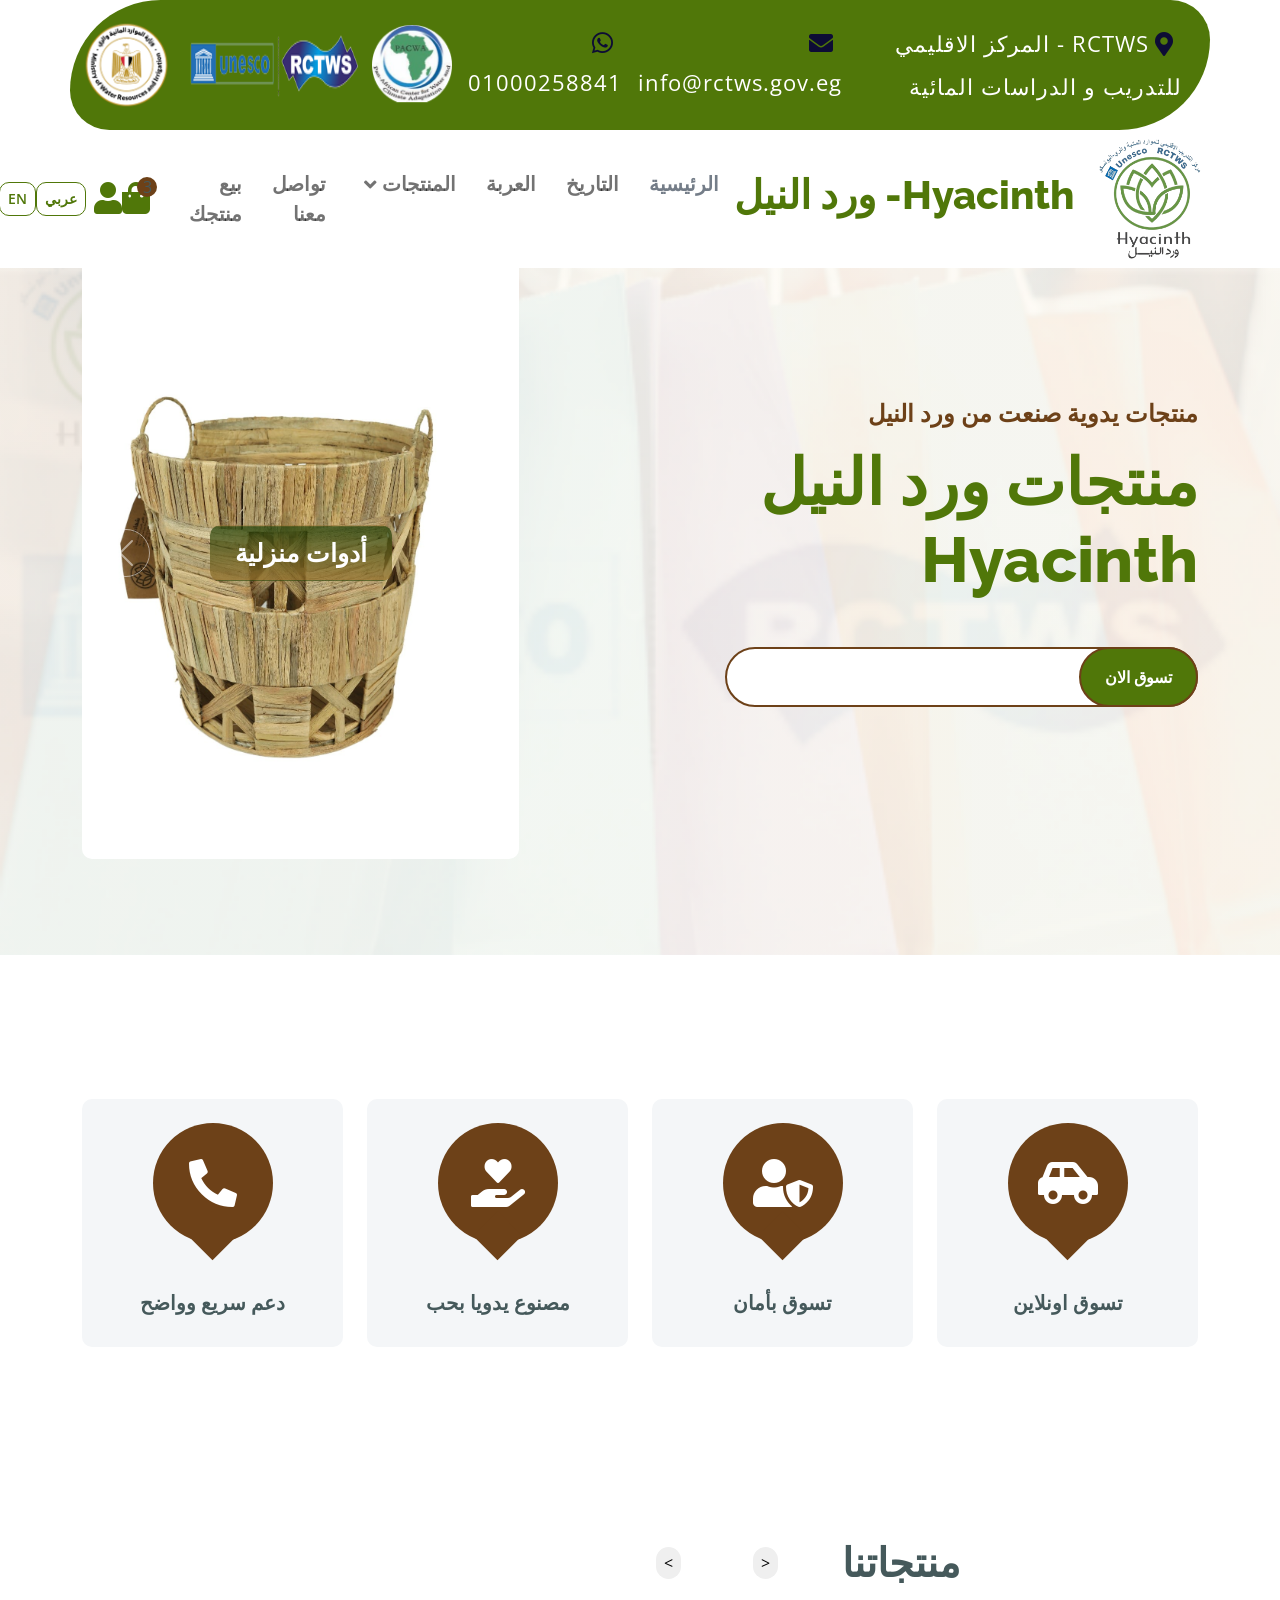
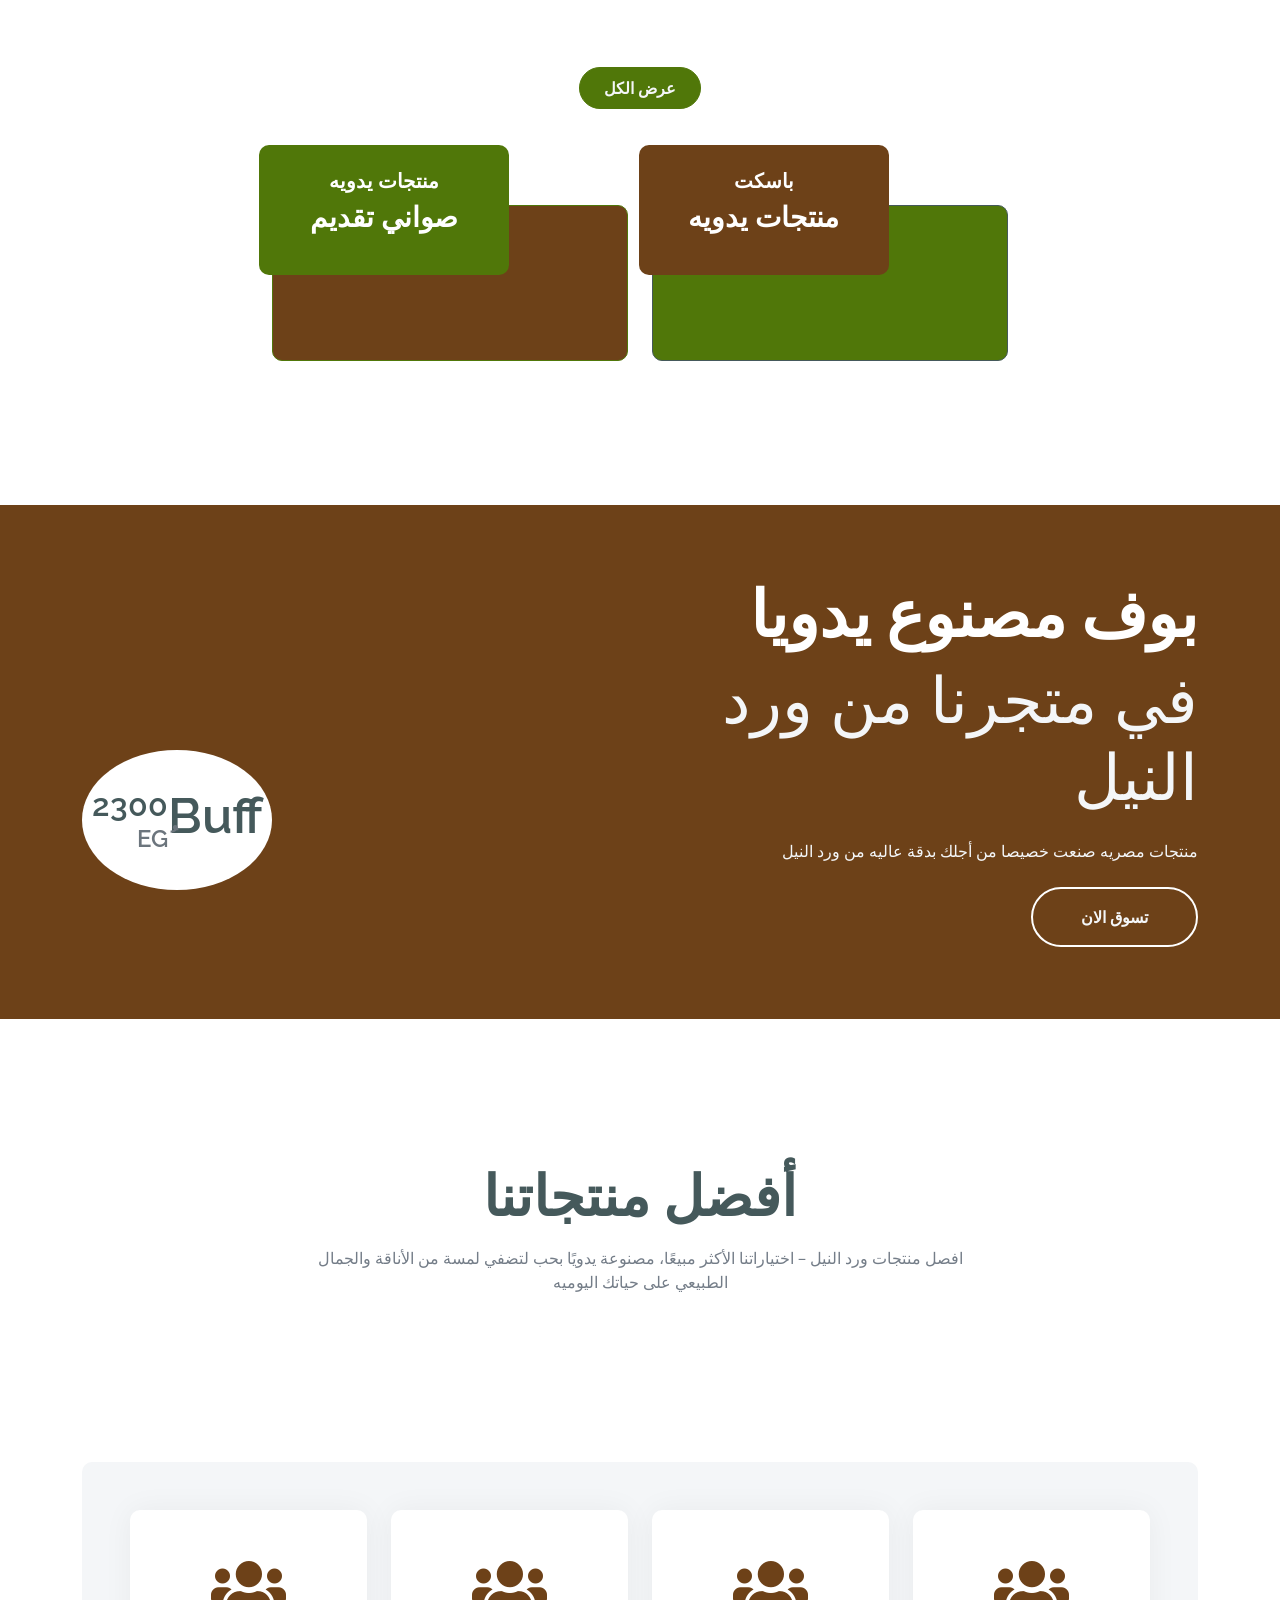
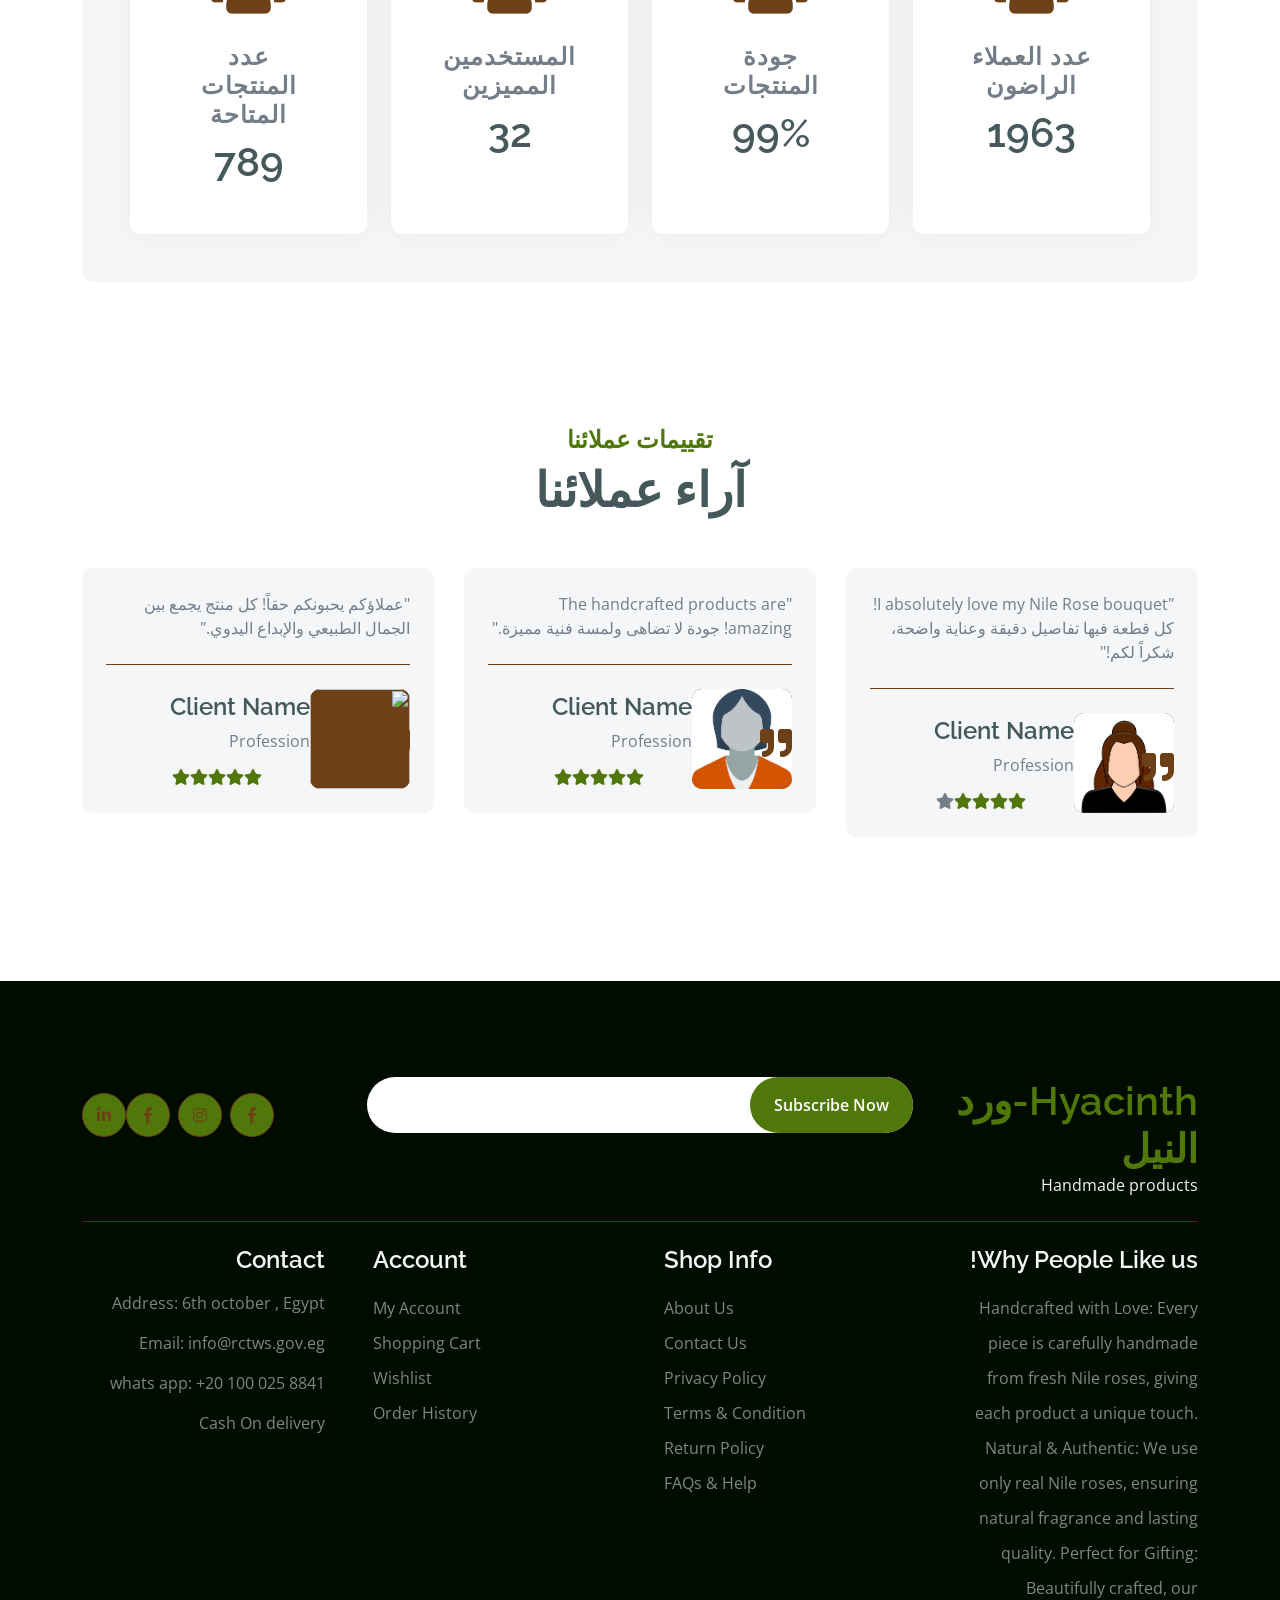
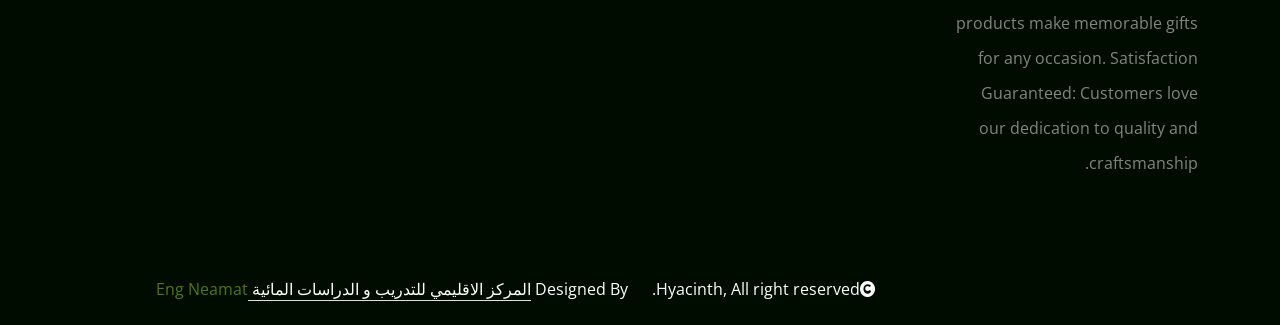
==== commit e8fcbcc4: "Update index.html" ====
--- a/index.html
+++ b/index.html
@@ -546,7 +546,7 @@
                 <div class="row g-4 align-items-center">
                     <div class="col-lg-6">
                         <div class="py-4">
-                            <h1 class="display-3 text-white" data-ar="باسكت مصنوع يدويا " data-en="Handmade Baskets"></h1>
+                            <h1 class="display-3 text-white" data-ar="بوف مصنوع يدويا " data-en="Handmade Poufs"></h1>
                             <p class="fw-normal display-3 text-light mb-4" data-ar="في متجرنا من ورد النيل" data-en="in Our Store"></p>
                             <p class="mb-4 text-light" data-ar="منتجات مصريه صنعت خصيصا من أجلك بدقة عاليه من ورد النيل" data-en="Handmade products made with hyacinth"></p>
                             <a href="all-products.html" class="banner-btn btn border-2 border-white rounded-pill text-light py-3 px-5" data-ar="تسوق الان
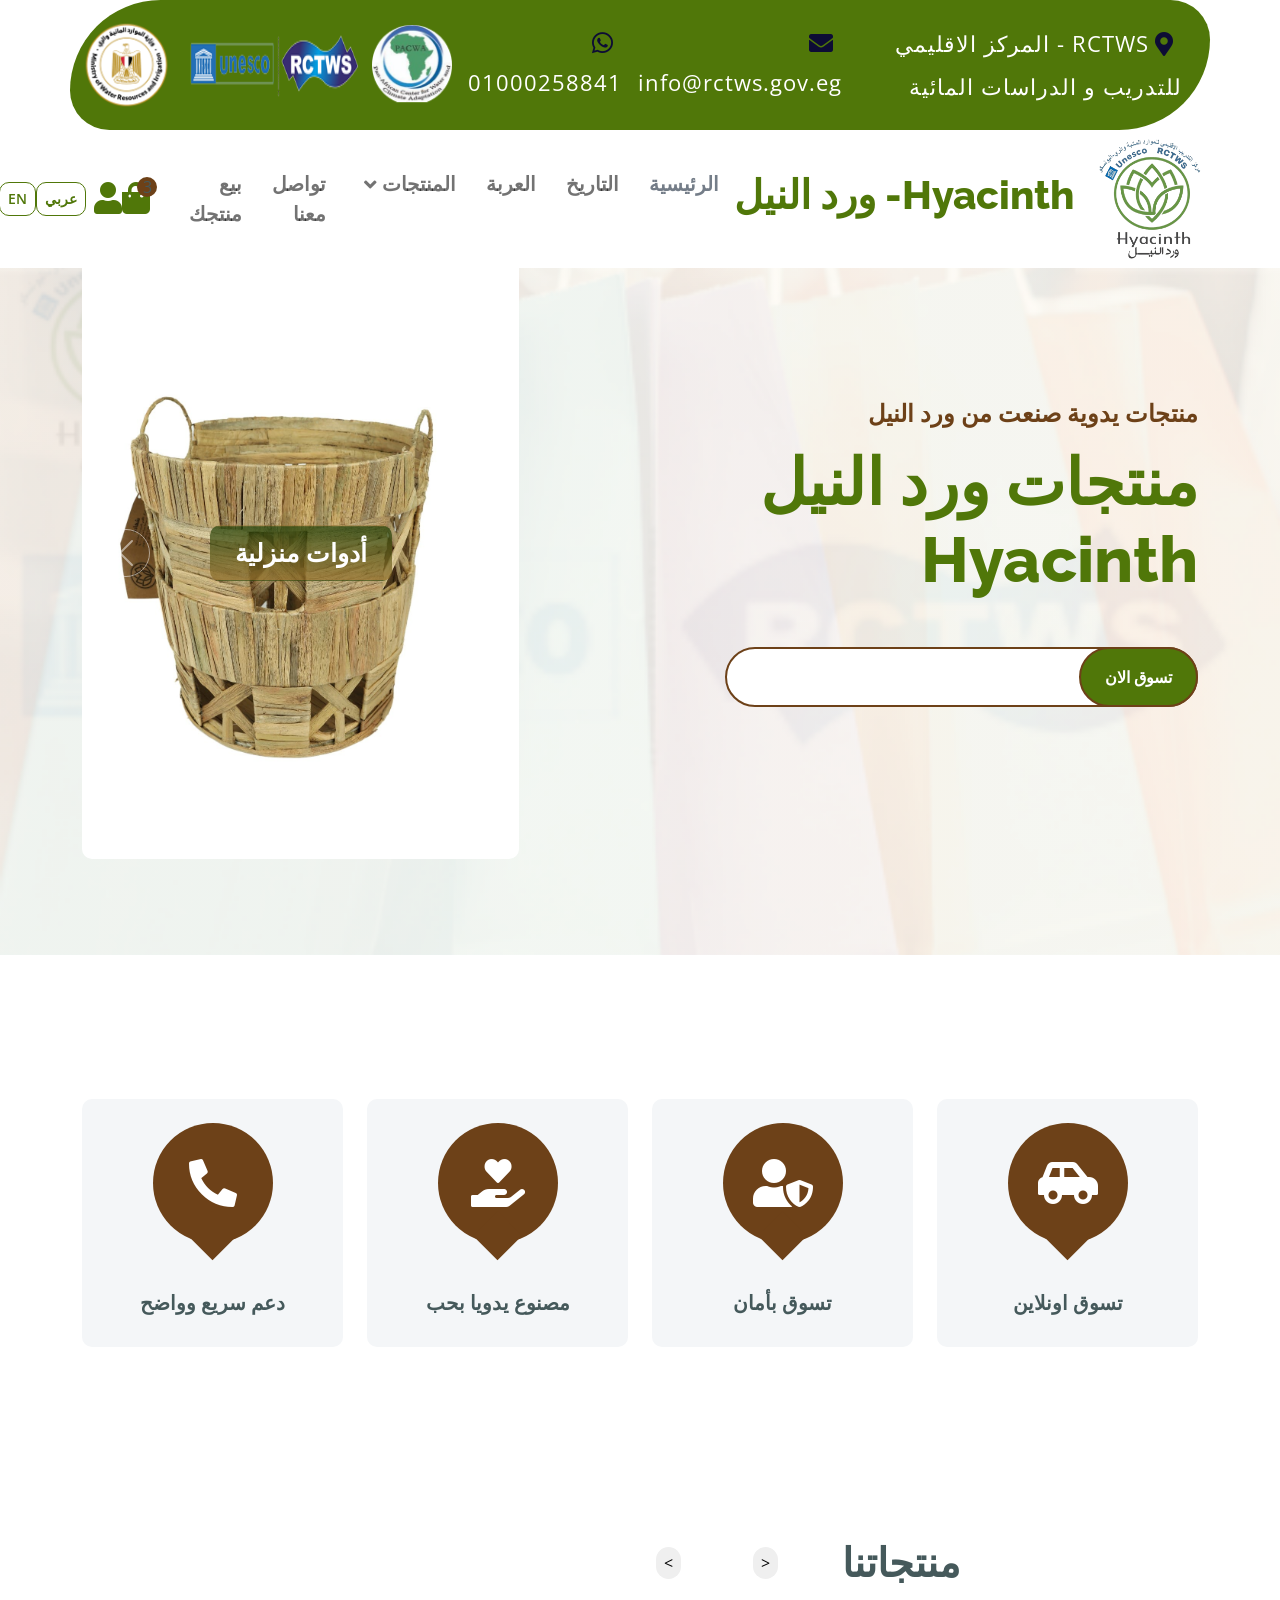
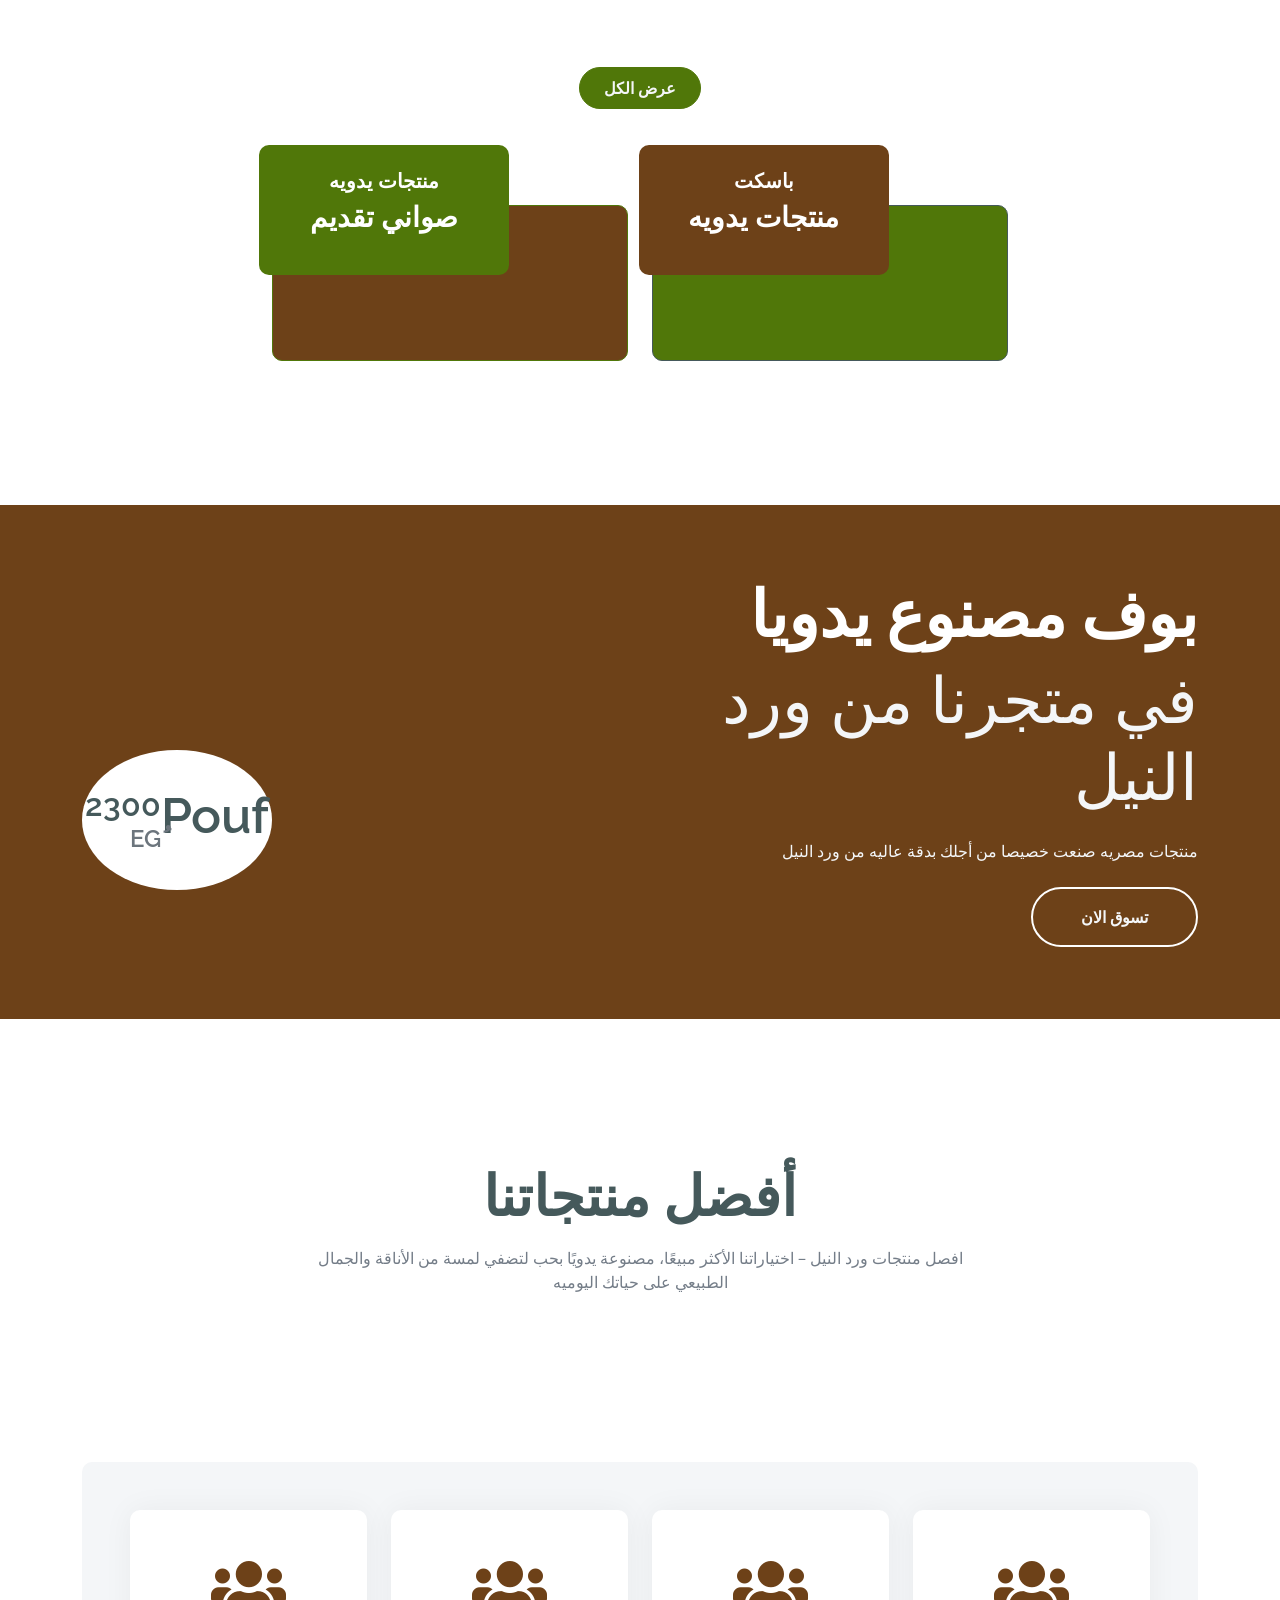
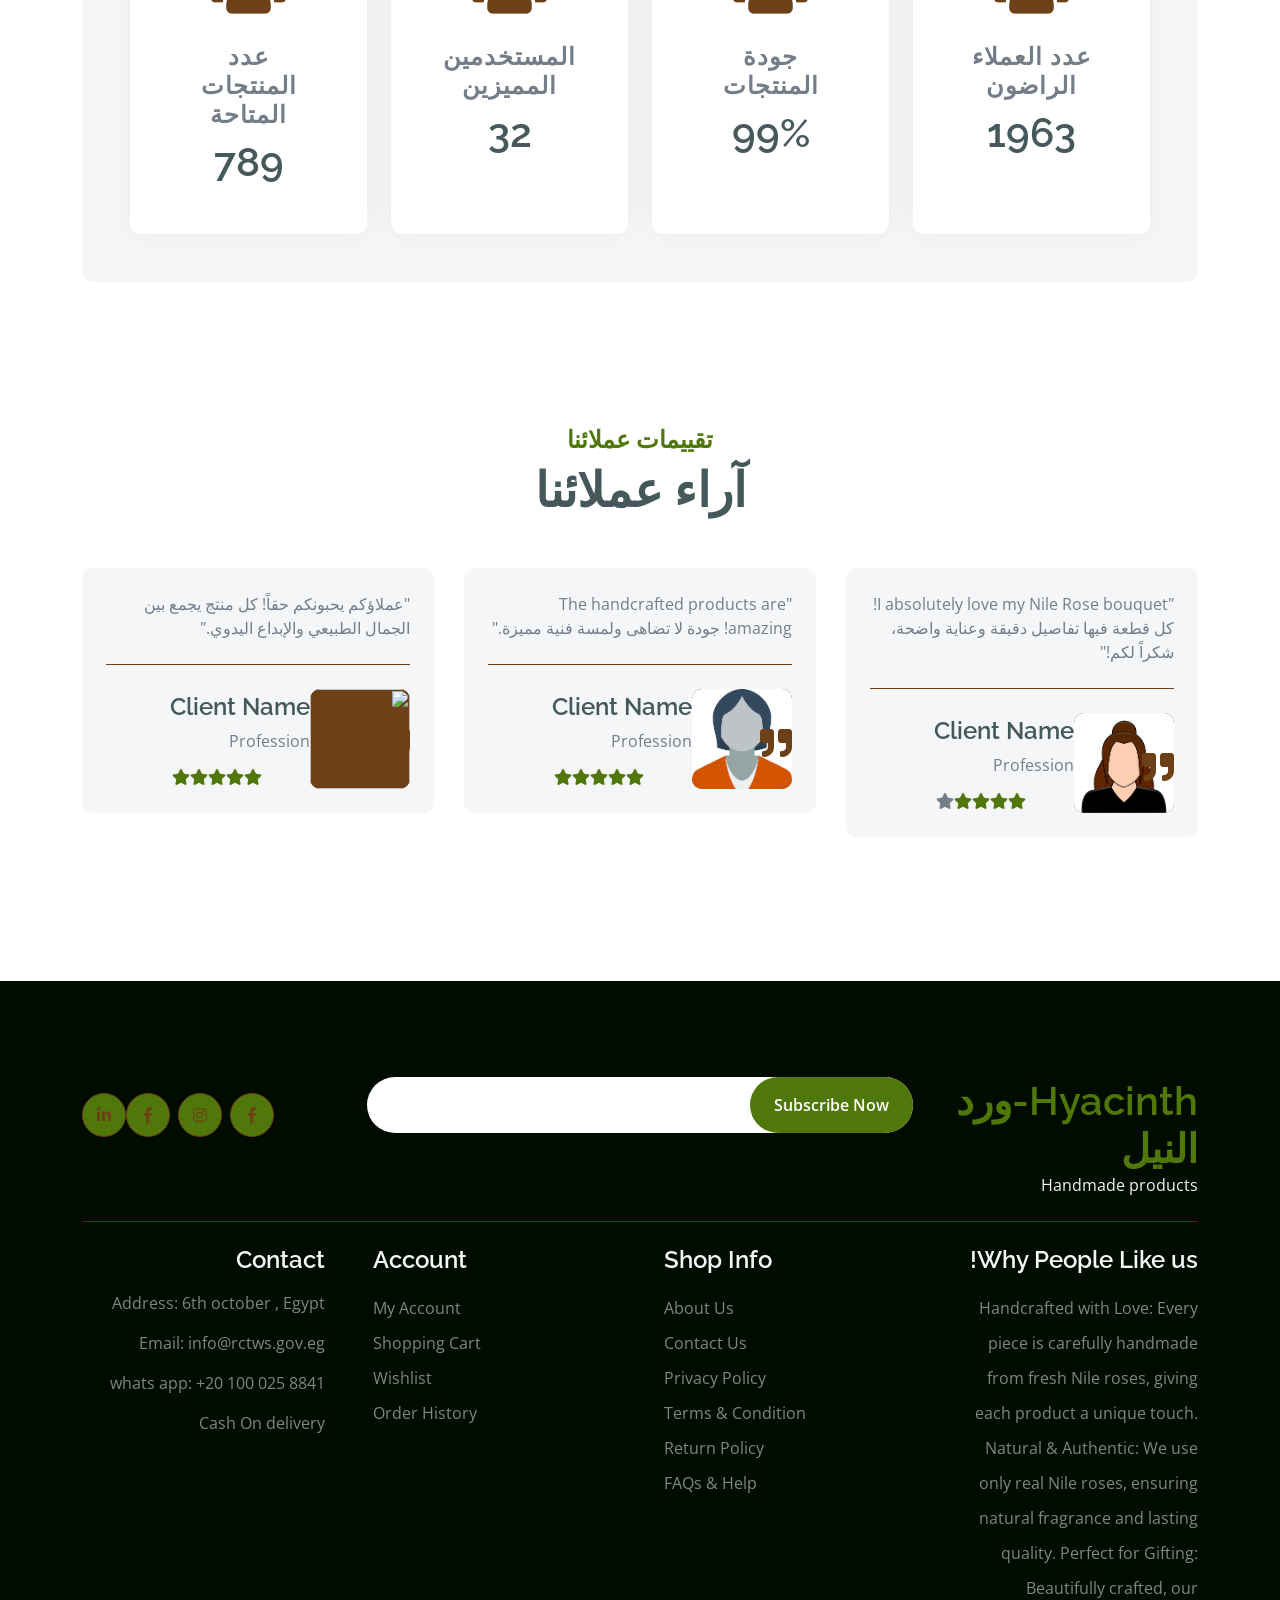
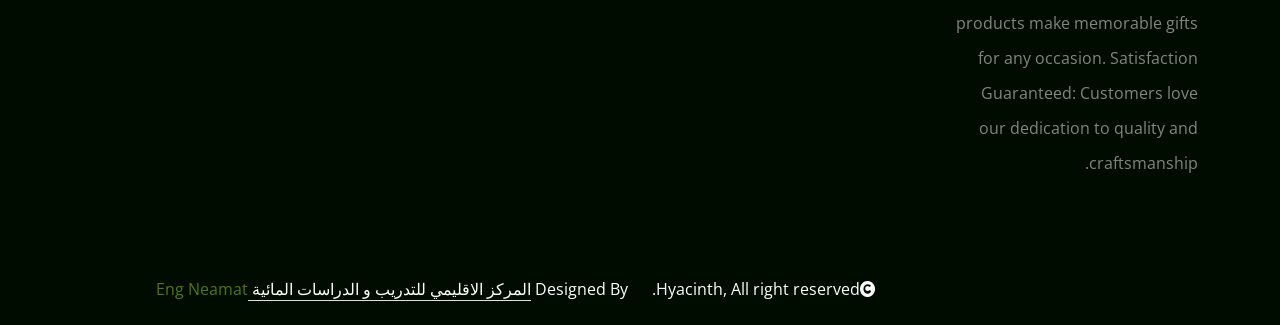
==== commit f362ab5c: "Update index.html" ====
--- a/index.html
+++ b/index.html
@@ -558,7 +558,7 @@
                         <div class="position-relative">
                             <img src="https://i.postimg.cc/KvVNkCWK/bwf.jpg" class="img-fluid w-100 rounded" alt="">
                             <div class="d-flex align-items-center justify-content-center bg-white rounded-circle position-absolute" style="width: 190px; height: 140px; top: 0; left: 0;">
-                                <h1 style="font-size: 50px;">Buff</h1>
+                                <h1 style="font-size: 50px;">Pouf</h1>
                                 <div class="d-flex flex-column">
                                     <span class="h2 mb-0">2300</span>
                                     <span class="h4 text-muted mb-0">ُEG</span>
